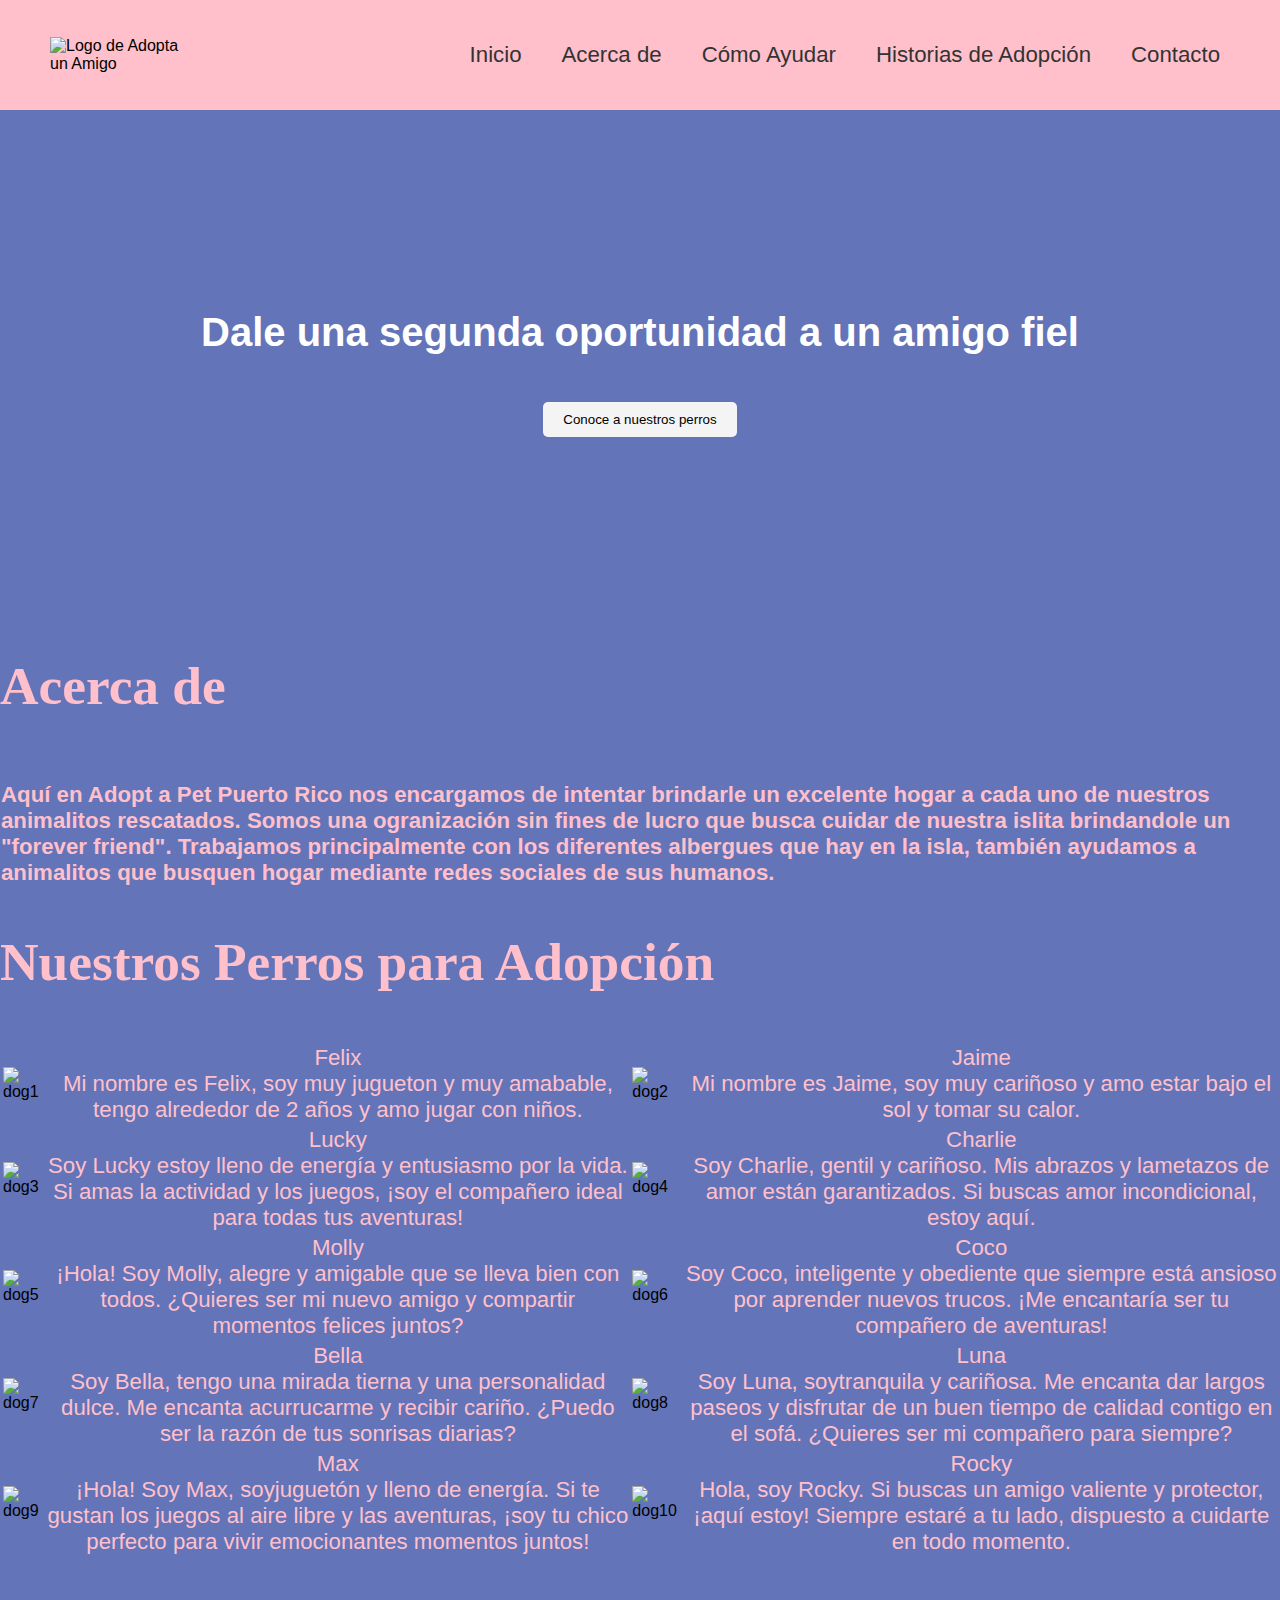
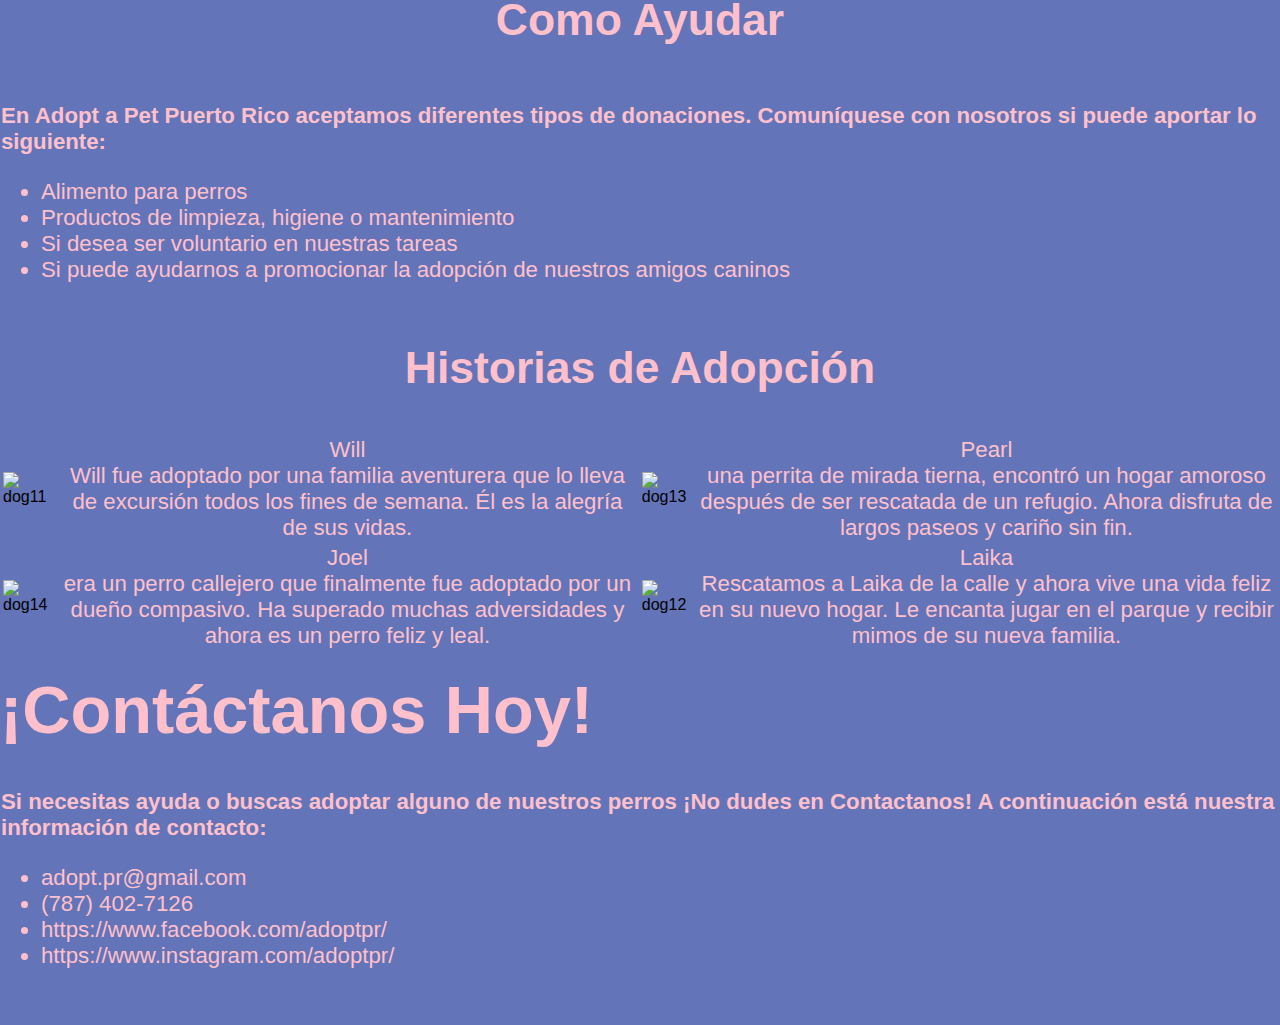
==== index.html @ 5469a0c8 "Add files via upload" ====
<!DOCTYPE html>
<html lang="en">
  <head>
    <meta charset="UTF-8" >
    <meta name="viewport" content="width=device-width, initial-scale=1.0" >
    <link rel="stylesheet" href="styles.css" >
    <title>Adopta un Amigo</title>
  </head>
  <body class="BB">
    <header>
      <img src="images/image0.jpeg" alt="Logo de Adopta un Amigo" id="logo" >
      <nav>
        <ul>
            <li><a href="#inicio">Inicio</a></li>
            <li><a href="#acerca">Acerca de</a></li>
            <li><a href="#ayudar">Cómo Ayudar</a></li>
            <li><a href="#historias">Historias de Adopción</a></li>
            <li><a href="#contacto">Contacto</a></li>
        </ul>
      </nav>
    </header>

    <section id="banner">
      <h1>Dale una segunda oportunidad a un amigo fiel</h1>
      <button id="conoceBtn">Conoce a nuestros perros</button>
    </section>

    <section id="acerca">
      <h2 class="titleB">Acerca de</h2>
      <table class="tablecenter">
        <tr>
            <th></th>
        </tr>
        <tr>
            <td><br><b class="bcontact">Aquí en Adopt a Pet Puerto Rico nos encargamos de intentar
            brindarle un excelente hogar a cada uno de nuestros animalitos rescatados.
            Somos una ogranización sin fines de lucro que busca cuidar de nuestra islita
            brindandole un "forever friend". Trabajamos principalmente con los
            diferentes albergues que hay en la isla, también ayudamos a animalitos
            que busquen hogar mediante redes sociales de sus humanos.</b></td>
        </tr>

    </table>
    </section>

    <section id="perros">
      <h2 class="titleB">Nuestros Perros para Adopción</h2>
      <table>
        <tr>
          <th></th>
          <th></th>
          <th></th>
          <th></th>
        </tr>
        <tr>
          <td><img src="https://www.thesprucepets.com/thmb/subs0Sx9MB6uZZfjuprgN-26DZM=/750x0/filters:no_upscale():max_bytes(150000):strip_icc():format(webp)/fluffiest-dogs-ever-4589343-hero-939e88f02bae4cfdb557bb7c15ee5384.jpg" alt="dog1" width="350"></td>
          <td class="bcontact">Felix
          <br>Mi nombre es Felix, soy muy jugueton y muy amabable,
          tengo alrededor de 2 años y amo jugar con niños.
        </td>
        <td>
          <img src="https://media.npr.org/assets/img/2022/11/23/russian-toy-2-002--059b8a825dac13f92234d65777e6b29b0914e92f-s900-c85.webp" alt="dog2" width="350">
        </td>
        <td class="bcontact">Jaime
            <br>Mi nombre es Jaime, soy muy cariñoso y amo estar bajo el sol y tomar su calor.
        </td>
        </tr>
        <tr>
          <td>
            <img src="https://www.humanesociety.org/sites/default/files/styles/768x365/public/2019/02/dog-451643.jpg?h=bf654dbc&itok=h8MJzLMO" alt="dog3" width="350">
          </td>
          <td class="bcontact">Lucky
              <br> Soy Lucky estoy lleno de energía y entusiasmo por la vida. Si amas la actividad y los juegos, ¡soy el compañero ideal para todas tus aventuras!
          </td>
          <td>
            <img src="https://www.princeton.edu/sites/default/files/styles/1x_full_2x_half_crop/public/images/2022/02/KOA_Nassau_2697x1517.jpg?itok=Bg2K7j7J" alt="dog4" width="350">
          </td>
          <td class="bcontact">Charlie
            <br>Soy Charlie, gentil y cariñoso. Mis abrazos y lametazos de amor están garantizados.
             Si buscas amor incondicional, estoy aquí.
          </td>
        </tr>
        <tr>
          <td>
            <img src="https://thumbor.forbes.com/thumbor/fit-in/960x/https://www.forbes.com/advisor/wp-content/uploads/2023/05/getty_creative.jpeg-1.jpg" alt="dog5" width="350">
          </td>
          <td class="bcontact">Molly
              <br>¡Hola! Soy Molly, alegre y amigable que se lleva bien con todos. ¿Quieres ser mi nuevo
               amigo y compartir momentos felices juntos?
          </td>
          <td>
            <img src="https://www.purina.co.nz/sites/default/files/2020-12/Dog_1098119012_Hero.jpg" alt="dog6" width="350">
          </td>
          <td class="bcontact">Coco
              <br>Soy Coco, inteligente y obediente que siempre está ansioso por aprender nuevos trucos. 
              ¡Me encantaría ser tu compañero de aventuras!
          </td>
        </tr>
        <tr>
          <td>
            <img src="https://www.humanesociety.org/sites/default/files/styles/768x326/public/2022-10/dog-583007.jpg?h=c6dbd090&itok=1KrPn9Xm" alt="dog7" width="350">
          </td>
          <td class="bcontact">Bella
              <br> Soy Bella, tengo una mirada tierna y una personalidad dulce. Me encanta acurrucarme y recibir cariño. 
              ¿Puedo ser la razón de tus sonrisas diarias?
          </td>
          <td>
            <img src="https://static01.nyt.com/images/2023/05/10/multimedia/10MOST-STYLISH-WESTMINSTER-02-wqcj/10MOST-STYLISH-WESTMINSTER-02-wqcj-superJumbo.jpg?quality=75&auto=webp" alt="dog8" width="350" height="300">
          </td>
          <td class="bcontact">Luna
            <br>Soy Luna, soytranquila y cariñosa. Me encanta dar largos paseos y disfrutar de un buen tiempo de calidad contigo en el sofá. 
            ¿Quieres ser mi compañero para siempre?
          </td>
        </tr>
        <tr>
          <td>
            <img src="https://images.ctfassets.net/sfnkq8lmu5d7/6viMGz4CLOqKRXSTs9mxBG/962dcdb42bc2f75619f4e510274fb72c/2022-05-06_10_Easy_Pieces_to_Liven_Up_Your_Dog-s_Dinner_AdobeStock_328836752.jpg?w=1000&h=750&q=70&fm=webp" alt="dog9" width="300">
          </td>
          <td class="bcontact">Max
            <br>
            ¡Hola! Soy Max, soyjuguetón y lleno de energía. Si te gustan los juegos al aire libre y las aventuras, ¡soy tu chico perfecto para vivir 
            emocionantes momentos juntos!
          </td>
          <td>
            <img src="https://media.cnn.com/api/v1/images/stellar/prod/220818142713-dogs-tears-emotions-wellness-stock.jpg?c=16x9&q=h_720,w_1280,c_fill" alt="dog10" width="300">
          </td>
          <td class="bcontact">Rocky
              <br>Hola, soy Rocky. Si buscas un amigo valiente y protector, ¡aquí estoy! Siempre estaré a tu lado, dispuesto
               a cuidarte en todo momento.
          </td>
        </tr>
      </table>
    </section>

    <section id="ayudar">
      <h2 class="titleb">Como Ayudar</h2>
      <table class="tablecenter">
        <tr>
            <th></th>
        </tr>
        <tr>
            <td><br><b class="bcontact">
                En Adopt a Pet Puerto Rico aceptamos diferentes tipos de donaciones. Comuníquese con nosotros si puede
                aportar lo siguiente:
            </b></td>
        </tr>
        <tr>
            <td>
            <ul>
                <li>Alimento para perros</li>
                <li>Productos de limpieza, higiene o mantenimiento</li>
                <li>Si desea ser voluntario en nuestras tareas</li>
                <li>Si puede ayudarnos a promocionar la adopción de nuestros amigos caninos</li>
            </ul>
            </td>
        </tr>

    </table>
    </section>

    <section id="historias">
      <h2 class="titleb">Historias de Adopción</h2>
      <table>
        <tr>
        <th></th>
        <th></th>
        <th></th>
        <th></th>
        </tr>
        <tr>
          <td>
            <img src="https://www.sixmoondesigns.com/cdn/shop/articles/IMG_1254.jpg?v=1632403186&width=1200" alt="dog11" width="300">
          </td>
          <td class="bcontact">Will
            <br>
            Will fue adoptado por una familia aventurera que lo lleva de excursión todos los fines de semana.
             Él es la alegría de sus vidas.
            </td>
            <td>
              <img src="https://ml.globenewswire.com/Resource/Download/8d74c23b-b89f-4048-a42a-6d8513cab1d2?size=3" alt="dog13" width="300">
            </td>
            <td class="bcontact">Pearl
              <br>
              una perrita de mirada tierna, encontró un hogar amoroso después de ser rescatada de un refugio. Ahora disfruta
               de largos paseos y cariño sin fin.
            </td>
        </tr>
        <tr>
          <td>
            <img src="https://www.akc.org/wp-content/uploads/2018/06/beagle-with-father-and-child-on-bed-family-scene.jpg" alt="dog14" width="300">
          </td>
          <td class="bcontact">Joel
            <br>era un perro callejero que finalmente fue adoptado por un dueño compasivo. Ha superado muchas adversidades
             y ahora es un perro feliz y leal.
          </td>
          <td>
            <img src="https://publish.purewow.net/wp-content/uploads/sites/2/2022/04/dog-park-etiquette-do-bring-a-leash.jpg?fit=680%2C489" alt="dog12" width="300">
          </td>
          <td class="bcontact">Laika
            <br>
            Rescatamos a Laika de la calle y ahora vive una vida feliz en su nuevo hogar. Le encanta jugar en el
             parque y recibir mimos de su nueva familia.
          </td>
        </tr>
        
      </table>
    </section>

    <section id="contacto">
      <h2><b class="titleb">¡Contáctanos Hoy!</b></h2>
    <footer>
        <table class="tablecenter">
            <tr>
                <th></th>
            </tr>
            <tr>
                <td>
                    <br>
                    <b class="bcontact">Si necesitas ayuda o buscas adoptar alguno de nuestros perros ¡No dudes en 
                    Contactanos! A continuación está nuestra información de contacto:
                    </b>
                </td>
            </tr>
            <tr>
                <td>
                    <ul>
                        <li>adopt.pr@gmail.com</li>
                        <li>(787) 402-7126</li>
                        <li>https://www.facebook.com/adoptpr/</li>
                        <li>https://www.instagram.com/adoptpr/</li>
                    </ul>
                </td>
            </tr>
            <tr>
                <td class="tdtext">
                    <img src="/images/image0.jpeg" width="400" alt="">
                </td>
            </tr>
            
        </table>
    </footer>
    </section>
  </body>
</html>
---- styles.css ----
body {
    font-family: Arial, sans-serif;
    margin: 0;
    padding: 0;
  }
  
  header {
    display: flex;
    justify-content: space-between;
    align-items: center;
    padding: 20px 50px;
    background-color: pink;
  }
  
  header img {
    width: 150px;
  }
  
  nav ul {
    list-style: none;
    padding: 0;
    display: flex;
    gap: 20px;
  }
  
  nav ul li a {
    text-decoration: none;
    color: #333;
    padding: 5px 10px;
    border-radius: 5px;
    transition: background-color 0.3s;
  }
  
  nav ul li a:hover {
    background-color: #ddd;
  }
  
  #banner {
    background-image: url("https://www.silive.com/resizer/WiQsoQ2qgYtQ6rjZMbgy_YQqcx8=/800x0/smart/arc-anglerfish-arc2-prod-advancelocal.s3.amazonaws.com/public/HXYXNKE3ZJGLXD67AIA4RSVPP4.png"); 
    background-size: cover;
    background-position: center;
    height: 500px;
    display: flex;
    justify-content: center;
    align-items: center;
    color: white;
    flex-direction: column;
    gap: 20px;
  }
  
  #banner h1 {
    font-size: 2.5em;
  }
  
  #banner button {
    padding: 10px 20px;
    border: none;
    border-radius: 5px;
    background-color: #f4f4f4;
    cursor: pointer;
    transition: background-color 0.3s;
  }
  
  #banner button:hover {
    background-color: #ddd;
  }
.listcenter{
    text-align: center;
}
.tablecenter{
  margin: 0 auto;
  border-collapse: collapse;
}
.titleB{
  font-family: 'Times New Roman';
  font-size: 6ch;
  color: pink;
}
.tdtext{
  font-family: 'Times New Roman';
  font-weight: bolder;
  text-align: center;
  font-size: 3ch;
}
.BB{
  background-color: rgb(99, 116, 184);
}
.titleb{
  font-size: 5ch;
  color: pink;
  text-align: center;
}
.bcontact{
  font-size: 2.5ch;
  text-align: center;
  color: pink;
}
ul {
  font-size: 2.5ch;
  color:pink;
}
.tdtext{
  font-family: 'Times New Roman';
  font-weight: bolder;
  text-align: center;
  font-size: 3ch;
}
.backC{
background-color: aqua;
}
.boldcenter{

}
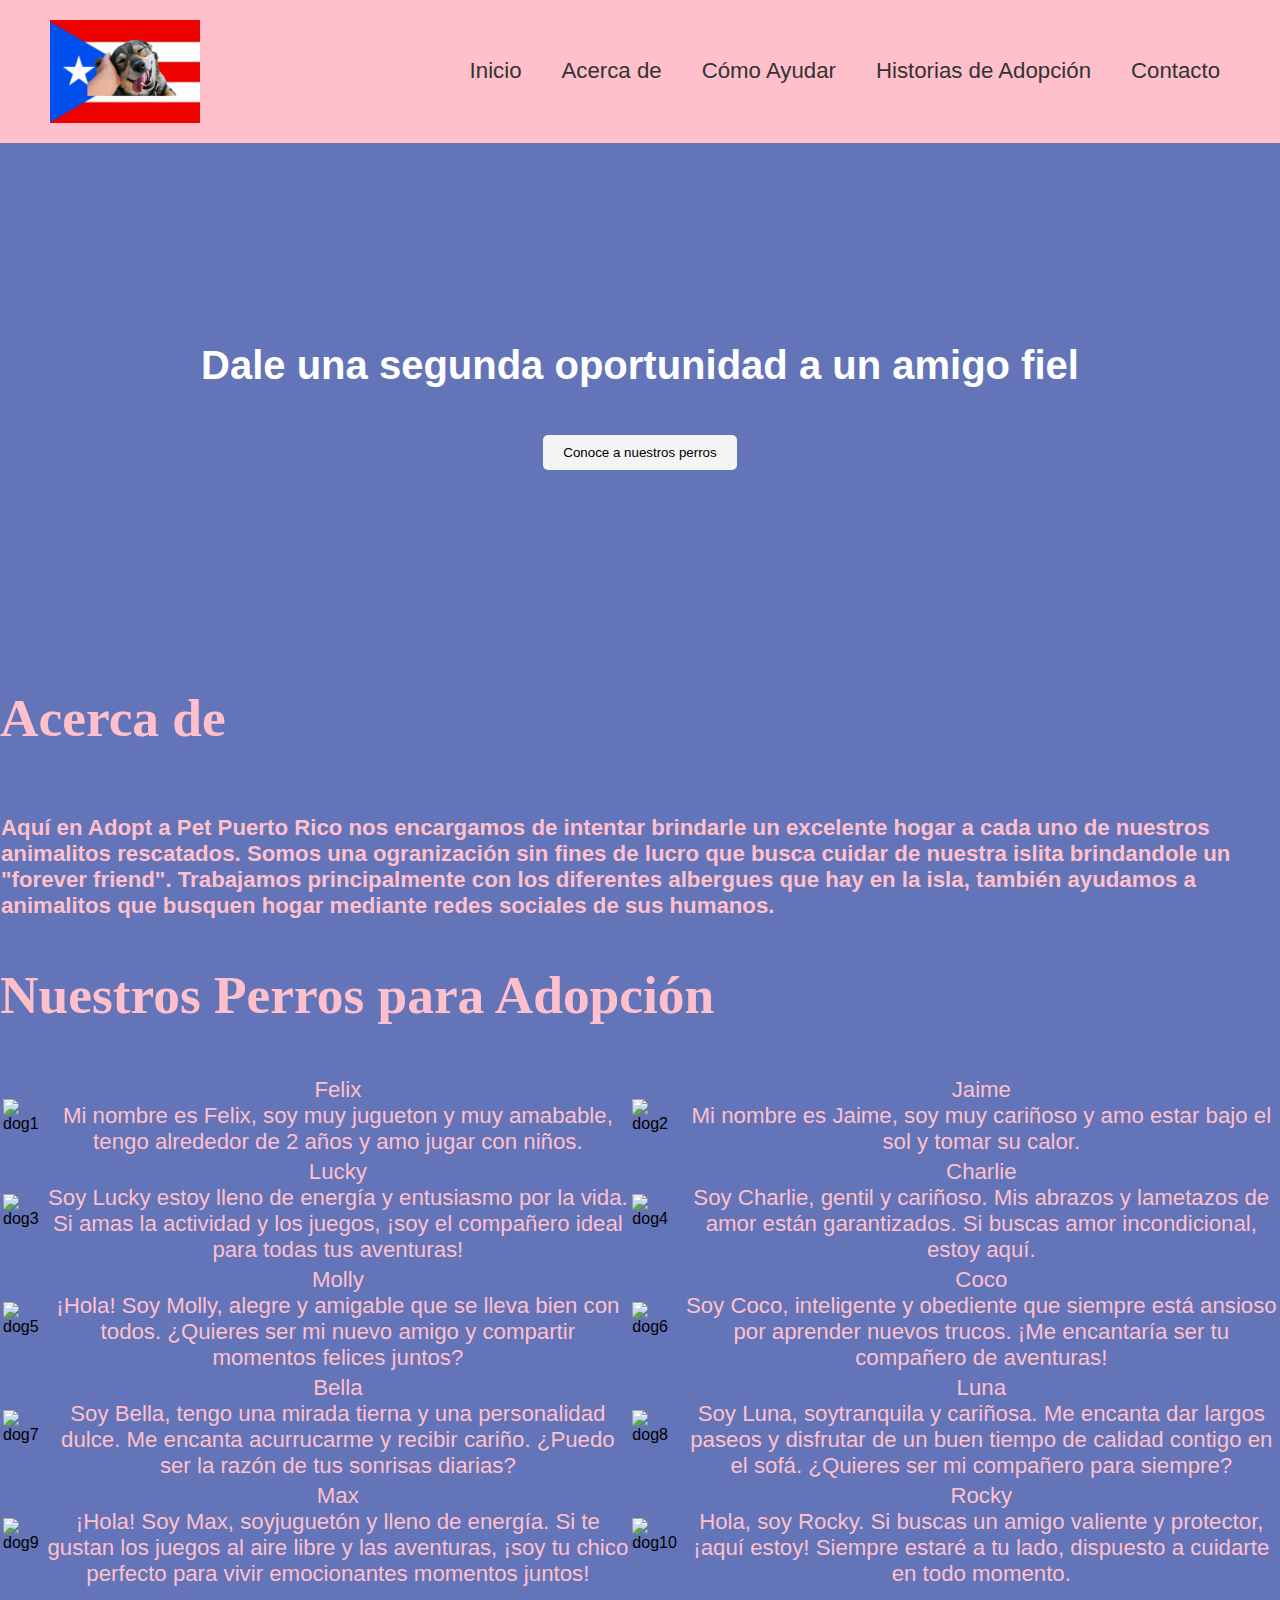
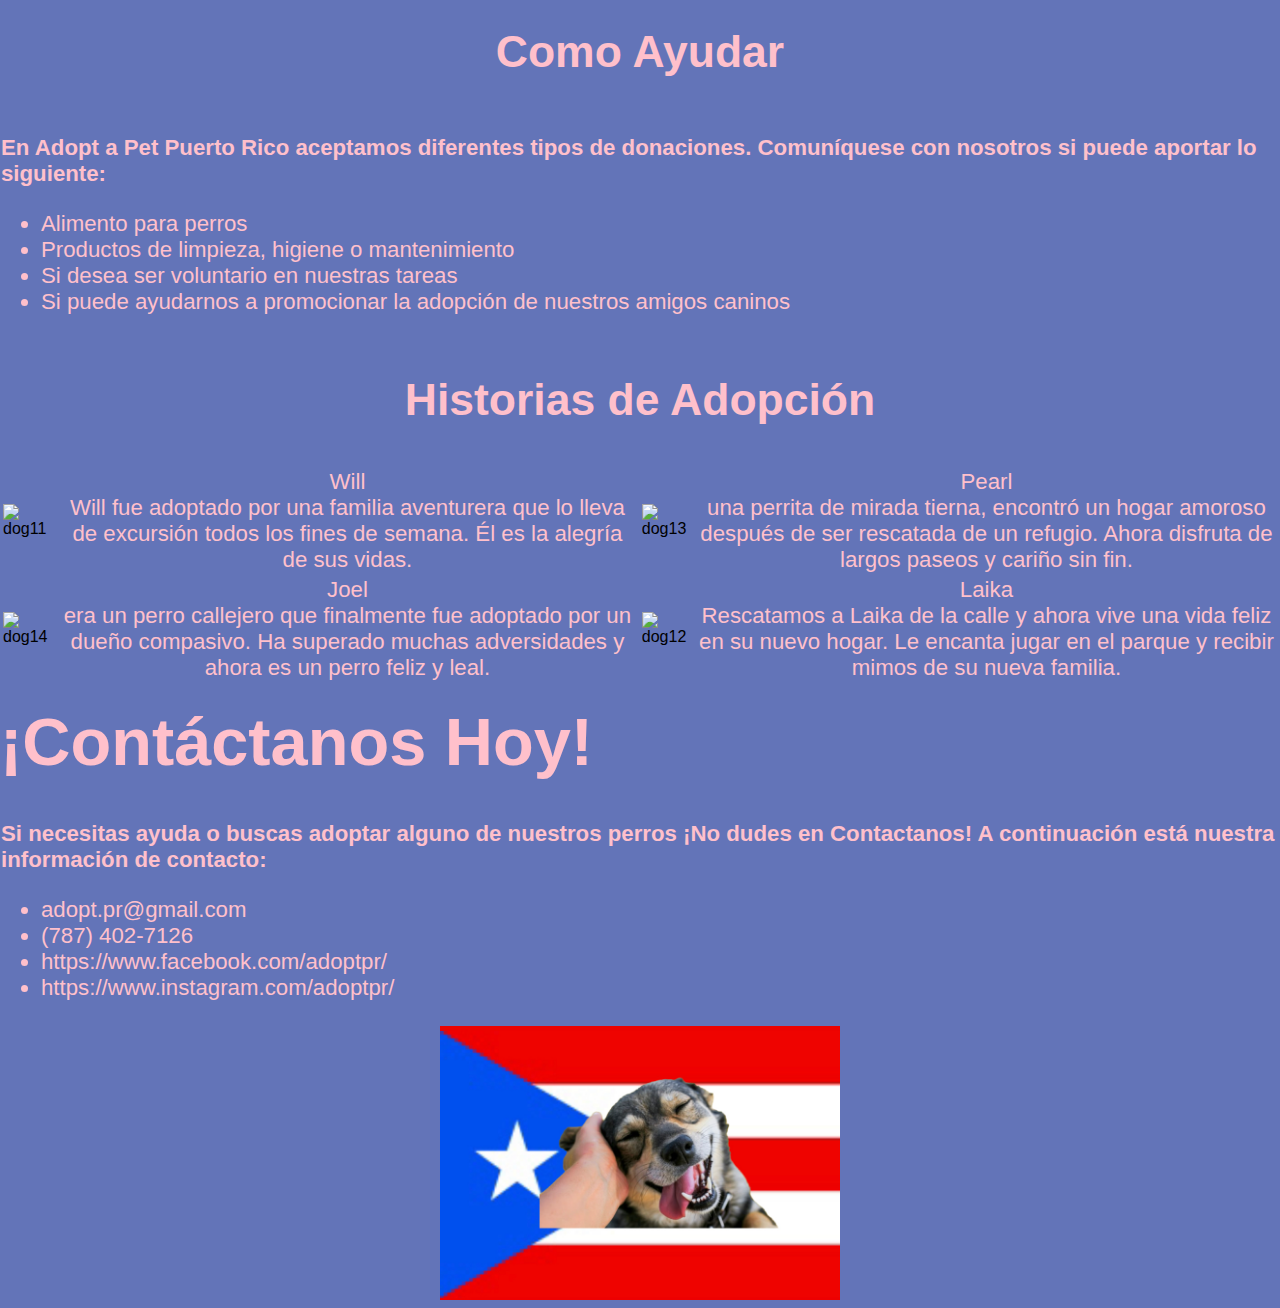
==== commit 36c71541: "Update index.html" ====
--- a/index.html
+++ b/index.html
@@ -8,7 +8,7 @@
   </head>
   <body class="BB">
     <header>
-      <img src="images/image0.jpeg" alt="Logo de Adopta un Amigo" id="logo" >
+      <img src="image0.jpeg" alt="Logo de Adopta un Amigo" id="logo" >
       <nav>
         <ul>
             <li><a href="#inicio">Inicio</a></li>
@@ -233,7 +233,7 @@
             </tr>
             <tr>
                 <td class="tdtext">
-                    <img src="/images/image0.jpeg" width="400" alt="">
+                    <img src="image0.jpeg" width="400" alt="">
                 </td>
             </tr>
             
@@ -241,4 +241,4 @@
     </footer>
     </section>
   </body>
-</html>+</html>
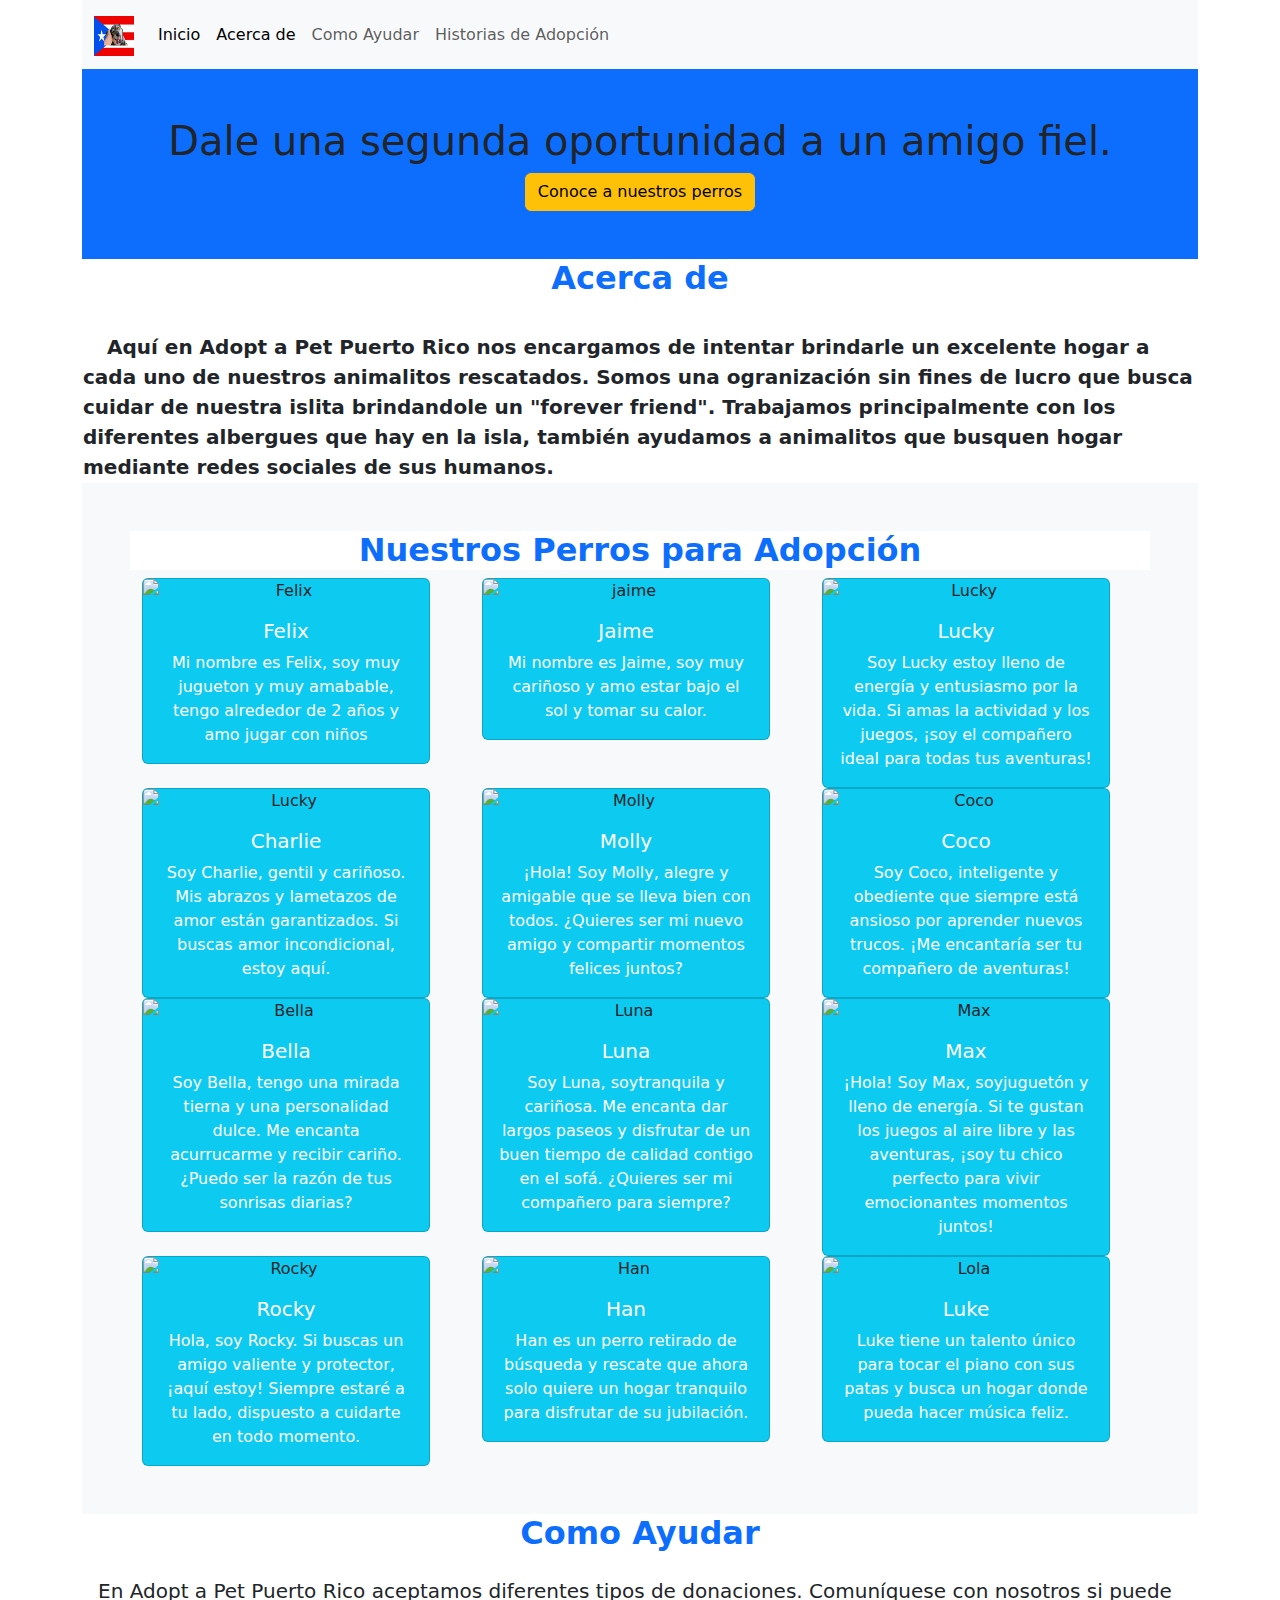
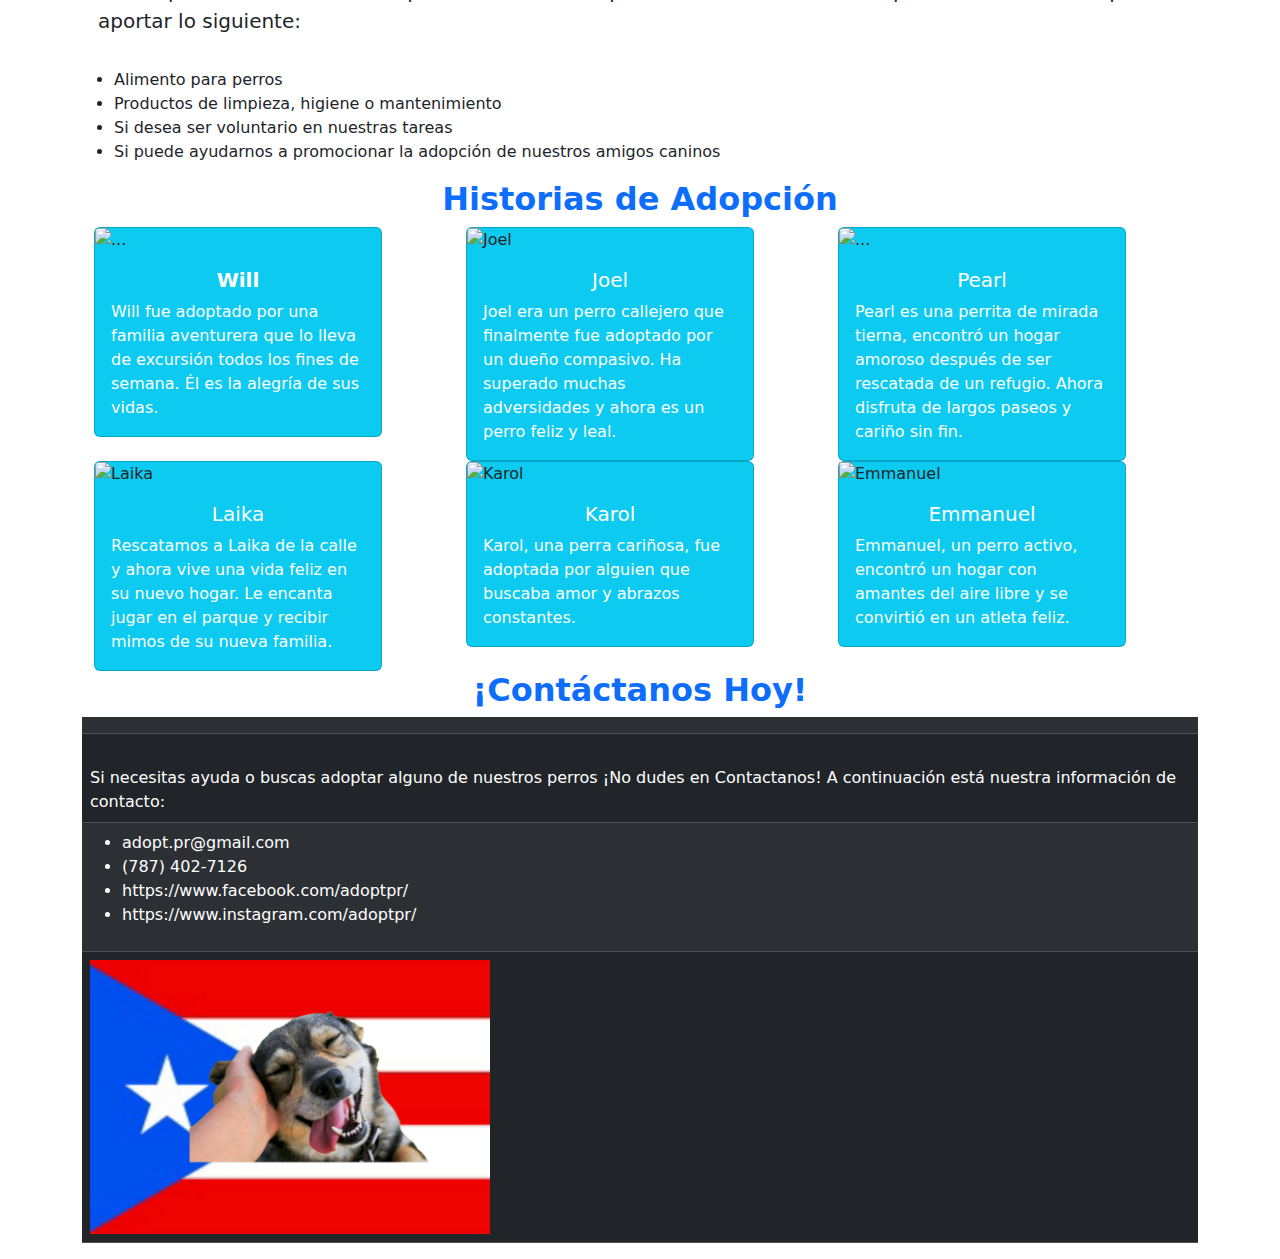
==== commit 04efd842: "proyecto 2" ====
--- a/index.html
+++ b/index.html
@@ -1,244 +1,312 @@
-<!DOCTYPE html>
-<html lang="en">
-  <head>
-    <meta charset="UTF-8" >
-    <meta name="viewport" content="width=device-width, initial-scale=1.0" >
-    <link rel="stylesheet" href="styles.css" >
-    <title>Adopta un Amigo</title>
-  </head>
-  <body class="BB">
-    <header>
-      <img src="image0.jpeg" alt="Logo de Adopta un Amigo" id="logo" >
-      <nav>
-        <ul>
-            <li><a href="#inicio">Inicio</a></li>
-            <li><a href="#acerca">Acerca de</a></li>
-            <li><a href="#ayudar">Cómo Ayudar</a></li>
-            <li><a href="#historias">Historias de Adopción</a></li>
-            <li><a href="#contacto">Contacto</a></li>
-        </ul>
-      </nav>
-    </header>
-
-    <section id="banner">
-      <h1>Dale una segunda oportunidad a un amigo fiel</h1>
-      <button id="conoceBtn">Conoce a nuestros perros</button>
-    </section>
-
-    <section id="acerca">
-      <h2 class="titleB">Acerca de</h2>
-      <table class="tablecenter">
-        <tr>
-            <th></th>
-        </tr>
-        <tr>
-            <td><br><b class="bcontact">Aquí en Adopt a Pet Puerto Rico nos encargamos de intentar
-            brindarle un excelente hogar a cada uno de nuestros animalitos rescatados.
-            Somos una ogranización sin fines de lucro que busca cuidar de nuestra islita
-            brindandole un "forever friend". Trabajamos principalmente con los
-            diferentes albergues que hay en la isla, también ayudamos a animalitos
-            que busquen hogar mediante redes sociales de sus humanos.</b></td>
-        </tr>
-
-    </table>
-    </section>
-
-    <section id="perros">
-      <h2 class="titleB">Nuestros Perros para Adopción</h2>
-      <table>
-        <tr>
-          <th></th>
-          <th></th>
-          <th></th>
-          <th></th>
-        </tr>
-        <tr>
-          <td><img src="https://www.thesprucepets.com/thmb/subs0Sx9MB6uZZfjuprgN-26DZM=/750x0/filters:no_upscale():max_bytes(150000):strip_icc():format(webp)/fluffiest-dogs-ever-4589343-hero-939e88f02bae4cfdb557bb7c15ee5384.jpg" alt="dog1" width="350"></td>
-          <td class="bcontact">Felix
-          <br>Mi nombre es Felix, soy muy jugueton y muy amabable,
-          tengo alrededor de 2 años y amo jugar con niños.
-        </td>
-        <td>
-          <img src="https://media.npr.org/assets/img/2022/11/23/russian-toy-2-002--059b8a825dac13f92234d65777e6b29b0914e92f-s900-c85.webp" alt="dog2" width="350">
-        </td>
-        <td class="bcontact">Jaime
-            <br>Mi nombre es Jaime, soy muy cariñoso y amo estar bajo el sol y tomar su calor.
-        </td>
-        </tr>
-        <tr>
-          <td>
-            <img src="https://www.humanesociety.org/sites/default/files/styles/768x365/public/2019/02/dog-451643.jpg?h=bf654dbc&itok=h8MJzLMO" alt="dog3" width="350">
-          </td>
-          <td class="bcontact">Lucky
-              <br> Soy Lucky estoy lleno de energía y entusiasmo por la vida. Si amas la actividad y los juegos, ¡soy el compañero ideal para todas tus aventuras!
-          </td>
-          <td>
-            <img src="https://www.princeton.edu/sites/default/files/styles/1x_full_2x_half_crop/public/images/2022/02/KOA_Nassau_2697x1517.jpg?itok=Bg2K7j7J" alt="dog4" width="350">
-          </td>
-          <td class="bcontact">Charlie
-            <br>Soy Charlie, gentil y cariñoso. Mis abrazos y lametazos de amor están garantizados.
-             Si buscas amor incondicional, estoy aquí.
-          </td>
-        </tr>
-        <tr>
-          <td>
-            <img src="https://thumbor.forbes.com/thumbor/fit-in/960x/https://www.forbes.com/advisor/wp-content/uploads/2023/05/getty_creative.jpeg-1.jpg" alt="dog5" width="350">
-          </td>
-          <td class="bcontact">Molly
-              <br>¡Hola! Soy Molly, alegre y amigable que se lleva bien con todos. ¿Quieres ser mi nuevo
-               amigo y compartir momentos felices juntos?
-          </td>
-          <td>
-            <img src="https://www.purina.co.nz/sites/default/files/2020-12/Dog_1098119012_Hero.jpg" alt="dog6" width="350">
-          </td>
-          <td class="bcontact">Coco
-              <br>Soy Coco, inteligente y obediente que siempre está ansioso por aprender nuevos trucos. 
-              ¡Me encantaría ser tu compañero de aventuras!
-          </td>
-        </tr>
-        <tr>
-          <td>
-            <img src="https://www.humanesociety.org/sites/default/files/styles/768x326/public/2022-10/dog-583007.jpg?h=c6dbd090&itok=1KrPn9Xm" alt="dog7" width="350">
-          </td>
-          <td class="bcontact">Bella
-              <br> Soy Bella, tengo una mirada tierna y una personalidad dulce. Me encanta acurrucarme y recibir cariño. 
-              ¿Puedo ser la razón de tus sonrisas diarias?
-          </td>
-          <td>
-            <img src="https://static01.nyt.com/images/2023/05/10/multimedia/10MOST-STYLISH-WESTMINSTER-02-wqcj/10MOST-STYLISH-WESTMINSTER-02-wqcj-superJumbo.jpg?quality=75&auto=webp" alt="dog8" width="350" height="300">
-          </td>
-          <td class="bcontact">Luna
-            <br>Soy Luna, soytranquila y cariñosa. Me encanta dar largos paseos y disfrutar de un buen tiempo de calidad contigo en el sofá. 
-            ¿Quieres ser mi compañero para siempre?
-          </td>
-        </tr>
-        <tr>
-          <td>
-            <img src="https://images.ctfassets.net/sfnkq8lmu5d7/6viMGz4CLOqKRXSTs9mxBG/962dcdb42bc2f75619f4e510274fb72c/2022-05-06_10_Easy_Pieces_to_Liven_Up_Your_Dog-s_Dinner_AdobeStock_328836752.jpg?w=1000&h=750&q=70&fm=webp" alt="dog9" width="300">
-          </td>
-          <td class="bcontact">Max
-            <br>
-            ¡Hola! Soy Max, soyjuguetón y lleno de energía. Si te gustan los juegos al aire libre y las aventuras, ¡soy tu chico perfecto para vivir 
-            emocionantes momentos juntos!
-          </td>
-          <td>
-            <img src="https://media.cnn.com/api/v1/images/stellar/prod/220818142713-dogs-tears-emotions-wellness-stock.jpg?c=16x9&q=h_720,w_1280,c_fill" alt="dog10" width="300">
-          </td>
-          <td class="bcontact">Rocky
-              <br>Hola, soy Rocky. Si buscas un amigo valiente y protector, ¡aquí estoy! Siempre estaré a tu lado, dispuesto
-               a cuidarte en todo momento.
-          </td>
-        </tr>
-      </table>
-    </section>
-
-    <section id="ayudar">
-      <h2 class="titleb">Como Ayudar</h2>
-      <table class="tablecenter">
-        <tr>
-            <th></th>
-        </tr>
-        <tr>
-            <td><br><b class="bcontact">
-                En Adopt a Pet Puerto Rico aceptamos diferentes tipos de donaciones. Comuníquese con nosotros si puede
-                aportar lo siguiente:
-            </b></td>
-        </tr>
-        <tr>
-            <td>
-            <ul>
-                <li>Alimento para perros</li>
-                <li>Productos de limpieza, higiene o mantenimiento</li>
-                <li>Si desea ser voluntario en nuestras tareas</li>
-                <li>Si puede ayudarnos a promocionar la adopción de nuestros amigos caninos</li>
-            </ul>
-            </td>
-        </tr>
-
-    </table>
-    </section>
-
-    <section id="historias">
-      <h2 class="titleb">Historias de Adopción</h2>
-      <table>
-        <tr>
-        <th></th>
-        <th></th>
-        <th></th>
-        <th></th>
-        </tr>
-        <tr>
-          <td>
-            <img src="https://www.sixmoondesigns.com/cdn/shop/articles/IMG_1254.jpg?v=1632403186&width=1200" alt="dog11" width="300">
-          </td>
-          <td class="bcontact">Will
-            <br>
-            Will fue adoptado por una familia aventurera que lo lleva de excursión todos los fines de semana.
-             Él es la alegría de sus vidas.
-            </td>
-            <td>
-              <img src="https://ml.globenewswire.com/Resource/Download/8d74c23b-b89f-4048-a42a-6d8513cab1d2?size=3" alt="dog13" width="300">
-            </td>
-            <td class="bcontact">Pearl
-              <br>
-              una perrita de mirada tierna, encontró un hogar amoroso después de ser rescatada de un refugio. Ahora disfruta
-               de largos paseos y cariño sin fin.
-            </td>
-        </tr>
-        <tr>
-          <td>
-            <img src="https://www.akc.org/wp-content/uploads/2018/06/beagle-with-father-and-child-on-bed-family-scene.jpg" alt="dog14" width="300">
-          </td>
-          <td class="bcontact">Joel
-            <br>era un perro callejero que finalmente fue adoptado por un dueño compasivo. Ha superado muchas adversidades
-             y ahora es un perro feliz y leal.
-          </td>
-          <td>
-            <img src="https://publish.purewow.net/wp-content/uploads/sites/2/2022/04/dog-park-etiquette-do-bring-a-leash.jpg?fit=680%2C489" alt="dog12" width="300">
-          </td>
-          <td class="bcontact">Laika
-            <br>
-            Rescatamos a Laika de la calle y ahora vive una vida feliz en su nuevo hogar. Le encanta jugar en el
-             parque y recibir mimos de su nueva familia.
-          </td>
-        </tr>
-        
-      </table>
-    </section>
-
-    <section id="contacto">
-      <h2><b class="titleb">¡Contáctanos Hoy!</b></h2>
-    <footer>
-        <table class="tablecenter">
-            <tr>
-                <th></th>
-            </tr>
-            <tr>
-                <td>
-                    <br>
-                    <b class="bcontact">Si necesitas ayuda o buscas adoptar alguno de nuestros perros ¡No dudes en 
-                    Contactanos! A continuación está nuestra información de contacto:
-                    </b>
-                </td>
-            </tr>
-            <tr>
-                <td>
-                    <ul>
-                        <li>adopt.pr@gmail.com</li>
-                        <li>(787) 402-7126</li>
-                        <li>https://www.facebook.com/adoptpr/</li>
-                        <li>https://www.instagram.com/adoptpr/</li>
-                    </ul>
-                </td>
-            </tr>
-            <tr>
-                <td class="tdtext">
-                    <img src="image0.jpeg" width="400" alt="">
-                </td>
-            </tr>
-            
-        </table>
-    </footer>
-    </section>
-  </body>
-</html>
+<!DOCTYPE html>
+<html lang="en">
+<head>
+  <meta charset="UTF-8">
+  <meta name="viewport" content="width=device-width, initial-scale=1.0">
+  <title>adopta un amigo</title>
+
+<link rel="stylesheet" href="https://cdn.jsdelivr.net/npm/bootstrap@5.3.1/dist/css/bootstrap.min.css">
+<script src="	https://cdn.jsdelivr.net/npm/bootstrap@5.3.1/dist/js/bootstrap.bundle.min.js"></script>
+<link rel="stylesheet" href="https://cdn.jsdelivr.net/npm/bootswatch@4.5.2/dist/yeti/bootstrap.min.css">
+</head>
+<body class="flatly">
+  <div class="container-lg">
+  
+  <nav class="navbar navbar-expand-lg bg-body-tertiary bg-info">
+    <div class="container-fluid">
+      <a class="navbar-brand" href="#">
+        <img src="./images/image0.jpeg" alt="Logo" width="40" height="40" class="d-inline-block align-text-top">              </a>
+      <button class="navbar-toggler" type="button" data-bs-toggle="collapse" data-bs-target="#navbarNav" aria-controls="navbarNav" aria-expanded="false" aria-label="Toggle navigation">
+        <span class="navbar-toggler-icon"></span>
+      </button>
+      <div class="collapse navbar-collapse" id="navbarNav">
+        <ul class="navbar-nav">
+        <ul class="navbar-nav">
+          <li class="nav-item">
+            <a class="nav-link active" aria-current="page" href="#">Inicio</a>
+          </li>
+          <li class="nav-item">
+            <a class="nav-link active" aria-current="page" href="#">Acerca de</a>
+          </li>
+          <li class="nav-item">
+            <a class="nav-link" href="#ayudar">Como Ayudar</a>
+          </li>
+          <li class="nav-item">
+            <a class="nav-link" href="#historias">Historias de Adopción</a>
+          </li>
+        </ul>
+      </div>
+    </div>
+  </nav>
+
+  <section id="banner" class="p-5 bg-primary text-while text-center">
+    <h1>Dale una segunda oportunidad a un amigo fiel.</h1>
+    <button id="conoceBtn" class="btn btn-warning ">Conoce a nuestros perros</button>
+  </section>
+  <section id="acerca">
+    <h2 class="text-primary bg-white text-center fw-bolder">Acerca de</h2>
+    <div class="table-responsive">
+    <table>
+      <tr>
+          <th></th>
+      </tr>
+      <tr>
+          <td><br><b class="text-dark fs-5 p-4">Aquí en Adopt a Pet Puerto Rico nos encargamos de intentar
+          brindarle un excelente hogar a cada uno de nuestros animalitos rescatados.
+          Somos una ogranización sin fines de lucro que busca cuidar de nuestra islita
+          brindandole un "forever friend". Trabajamos principalmente con los
+          diferentes albergues que hay en la isla, también ayudamos a animalitos
+          que busquen hogar mediante redes sociales de sus humanos.</b></td>
+          
+      </tr>
+
+  </table>
+    </div>
+  </section>
+
+    <section id="perros" class="p-5 bg-body-tertiary text-primary text-center">
+      <h2 class="text-primary bg-white text-center fw-bolder">Nuestros Perros para Adopción</h2>
+      <div class="container-fluid">
+        <div class="row">
+          <div class="col-lg col-sm-12 ">
+            <div class="card bg-info" style="width: 18rem;">
+              <img src="https://www.thesprucepets.com/thmb/subs0Sx9MB6uZZfjuprgN-26DZM=/750x0/filters:no_upscale():max_bytes(150000):strip_icc():format(webp)/fluffiest-dogs-ever-4589343-hero-939e88f02bae4cfdb557bb7c15ee5384.jpg?w=400&h=300&c=crop" class="card-img-top" alt="Felix">
+              <div class="card-body">
+                <h5 class="card-title text-center text-white">Felix</h5>
+                <p class="card-text text-white">Mi nombre es Felix, soy muy jugueton y muy amabable,
+                  tengo alrededor de 2 años y amo jugar con niños</p>
+              </div>
+              </div>
+          </div>
+          <div class="col">
+            <div class="card bg-info" style="width: 18rem;">
+            <img src="https://media.npr.org/assets/img/2022/11/23/russian-toy-2-002--059b8a825dac13f92234d65777e6b29b0914e92f-s900-c85.webp?w=400&h=300&c=crop" class="card-img-top" alt="jaime">
+              <div class="card-body">
+                <h5 class="card-title text-center text-white">Jaime</h5>
+                <p class="card-text text-white">Mi nombre es Jaime, soy muy cariñoso y amo estar bajo el sol y tomar su calor.</p>
+              </div>
+            </div>
+          </div>              
+          <div class="col">
+            <div class="card bg-info" style="width: 18rem;">
+              <img src="https://www.humanesociety.org/sites/default/files/styles/768x365/public/2019/02/dog-451643.jpg?h=bf654dbc&itok=h8MJzLMO" class="card-img-top" alt="Lucky">
+              <div class="card-body">
+                <h5 class="card-title text-center text-white">Lucky</h5>
+                <p class="card-text text-white">Soy Lucky estoy lleno de energía y entusiasmo por la vida. Si amas la actividad y los juegos, ¡soy el compañero ideal para todas tus aventuras!</p>
+              </div>
+            </div>
+          </div>              
+          <div class="col ">
+            <div class="card bg-info" style="width: 18rem;">
+              <img src="https://www.princeton.edu/sites/default/files/styles/1x_full_2x_half_crop/public/images/2022/02/KOA_Nassau_2697x1517.jpg?itok=Bg2K7j7J" class="card-img-top" alt="Lucky">
+              <div class="card-body">
+                <h5 class="card-title text-center text-white">Charlie</h5>
+                <p class="card-text text-white">Soy Charlie, gentil y cariñoso. Mis abrazos y lametazos de amor están garantizados.
+                  Si buscas amor incondicional, estoy aquí.</p>
+              </div>
+            </div>
+          </div>  
+          <div class="col">
+            <div class="card bg-info" style="width: 18rem;">
+              <img src="https://thumbor.forbes.com/thumbor/fit-in/960x/https://www.forbes.com/advisor/wp-content/uploads/2023/05/getty_creative.jpeg-1.jpg" class="card-img-top" alt="Molly">
+              <div class="card-body">
+                <h5 class="card-title text-center text-white">Molly</h5>
+                <p class="card-text text-white">¡Hola! Soy Molly, alegre y amigable que se lleva bien con todos. ¿Quieres ser mi nuevo
+                  amigo y compartir momentos felices juntos?</p>
+              </div>
+            </div>
+          </div>   
+          <div class="col">
+          <div class="card bg-info" style="width: 18rem;">
+            <img src="https://www.purina.co.nz/sites/default/files/2020-12/Dog_1098119012_Hero.jpg" class="card-img-top" alt="Coco">
+            <div class="card-body">
+              <h5 class="card-title text-center text-white">Coco</h5>
+              <p class="card-text text-white">Soy Coco, inteligente y obediente que siempre está ansioso por aprender nuevos trucos. 
+                ¡Me encantaría ser tu compañero de aventuras!</p>
+            </div>
+          </div>
+        </div> 
+        <div class="col">
+          <div class="card bg-info" style="width: 18rem;">
+            <img src="https://www.humanesociety.org/sites/default/files/styles/768x326/public/2022-10/dog-583007.jpg?h=c6dbd090&itok=1KrPn9Xm" class="card-img-top" alt="Bella">
+            <div class="card-body">
+              <h5 class="card-title text-center text-white">Bella</h5>
+              <p class="card-text text-white">Soy Bella, tengo una mirada tierna y una personalidad dulce. Me encanta acurrucarme y recibir cariño. 
+                ¿Puedo ser la razón de tus sonrisas diarias?</p>
+            </div>
+          </div>
+        </div> 
+        <div class="col">
+          <div class="card bg-info" style="width: 18rem;">
+            <img src="https://images.unsplash.com/photo-1611003228941-98852ba62227?ixlib=rb-4.0.3&ixid=M3wxMjA3fDB8MHxzZWFyY2h8Mnx8YmFieSUyMGRvZ3xlbnwwfHwwfHx8MA%3D%3D&auto=format&fit=crop&w=500&q=60" class="card-img-top" alt="Luna">
+            <div class="card-body">
+              <h5 class="card-title text-center text-white">Luna</h5>
+              <p class="card-text text-white">Soy Luna, soytranquila y cariñosa. Me encanta dar largos paseos y disfrutar de un buen tiempo de calidad contigo en el sofá. 
+                ¿Quieres ser mi compañero para siempre?</p>
+            </div>
+          </div>
+        </div> 
+        <div class="col">
+          <div class="card bg-info" style="width: 18rem;">
+            <img src="https://images.ctfassets.net/sfnkq8lmu5d7/6viMGz4CLOqKRXSTs9mxBG/962dcdb42bc2f75619f4e510274fb72c/2022-05-06_10_Easy_Pieces_to_Liven_Up_Your_Dog-s_Dinner_AdobeStock_328836752.jpg?w=1000&h=750&q=70&fm=webp" class="card-img-top" alt="Max">
+            <div class="card-body">
+              <h5 class="card-title text-center text-white">Max</h5>
+              <p class="card-text text-white">¡Hola! Soy Max, soyjuguetón y lleno de energía. Si te gustan los juegos al aire libre y las aventuras, ¡soy tu chico perfecto para vivir 
+                emocionantes momentos juntos!</p>
+            </div>
+          </div>
+        </div> 
+        <div class="col">
+          <div class="card bg-info" style="width: 18rem;">
+            <img src="https://media.cnn.com/api/v1/images/stellar/prod/220818142713-dogs-tears-emotions-wellness-stock.jpg?c=16x9&q=h_720,w_1280,c_fill" class="card-img-top" alt="Rocky">
+            <div class="card-body">
+              <h5 class="card-title text-center text-white">Rocky</h5>
+              <p class="card-text text-white">Hola, soy Rocky. Si buscas un amigo valiente y protector, ¡aquí estoy! Siempre estaré a tu lado, dispuesto
+                a cuidarte en todo momento.</p>
+            </div>
+          </div>
+        </div> 
+        <div class="col ">
+          <div class="card bg-info" style="width: 18rem;">
+            <img src="https://images.unsplash.com/photo-1652336189109-484d63ff4efb?ixlib=rb-4.0.3&ixid=M3wxMjA3fDB8MHxzZWFyY2h8NHx8YWR1bHQlMjBkb2d8ZW58MHx8MHx8fDA%3D&auto=format&fit=crop&w=500&q=60" class="card-img-top" alt="Han">
+            <div class="card-body">
+              <h5 class="card-title text-center text-white">Han</h5>
+              <p class="card-text text-white"> Han es un perro retirado de búsqueda y rescate que ahora solo quiere un hogar tranquilo para disfrutar de su jubilación.</p>
+            </div>
+          </div>
+        </div> 
+        <div class="col">
+          <div class="card bg-info" style="width: 18rem;">
+            <img src="https://assets.projects.newsday.com/projects-uploads/uploads/sites/33/2022/05/936015-LAURIE-WOLFE-BUDDY-MERCURY-LAKE-RONKONKOMA-2_article.jpg" class="card-img-top" alt="Lola">
+            <div class="card-body">
+              <h5 class="card-title text-center text-white">Luke</h5>
+              <p class="card-text text-white"> Luke tiene un talento único para tocar el piano con sus patas y busca un hogar donde pueda hacer música feliz.</p>
+            </div>
+          </div>
+        </div> 
+        
+    </div>
+  </section>
+
+  <section id="ayudar">
+    <h2 class="text-primary bg-white text-center fw-bolder">Como Ayudar</h2>
+      <p class="p-3 fs-5">
+              En Adopt a Pet Puerto Rico aceptamos diferentes tipos de donaciones. Comuníquese con nosotros si puede
+              aportar lo siguiente: 
+        <br>
+          <ul>
+              <li>Alimento para perros</li>
+              <li>Productos de limpieza, higiene o mantenimiento</li>
+              <li>Si desea ser voluntario en nuestras tareas</li>
+              <li>Si puede ayudarnos a promocionar la adopción de nuestros amigos caninos</li>
+          </ul>
+      </p>
+  </section>
+
+  <section id="historias">
+    <h2 class="text-primary bg-white text-center fw-bolder">Historias de Adopción</h2>
+    <div class="container-fluid">
+      <div class="row">
+        <div class="col-lg col-sm-12">
+    <div class="card bg-info" style="width: 18rem;">
+      <img src="https://www.sixmoondesigns.com/cdn/shop/articles/IMG_1254.jpg?v=1632403186&width=1200" class="card-img-top" alt="...">
+      <div class="card-body">
+        <h5 class="card-title text-center text-white fw-bolder">Will</h5>
+        <p class="card-text text-white">Will fue adoptado por una familia aventurera que lo lleva de excursión todos los fines de semana.
+          Él es la alegría de sus vidas.</p>
+      </div>
+      </div>
+    </div>
+    <div class="col-lg col-sm-12">
+    <div class="card bg-info" style="width: 18rem;">
+      <img src="https://www.akc.org/wp-content/uploads/2018/06/beagle-with-father-and-child-on-bed-family-scene.jpg" class="card-img-top" alt="Joel">
+  <div class="card-body">
+    <h5 class="card-title text-center text-white">Joel</h5>
+    <p class="card-text text-white">Joel era un perro callejero que finalmente fue adoptado por un dueño compasivo. Ha superado muchas adversidades
+      y ahora es un perro feliz y leal.</p>
+  </div>
+  </div>
+  </div>
+  <div class="col-lg col-sm-12">
+    <div class="card bg-info" style="width: 18rem;">
+      <img src="https://ml.globenewswire.com/Resource/Download/8d74c23b-b89f-4048-a42a-6d8513cab1d2?size=3" class="card-img-top" alt="...">
+  <div class="card-body">
+    <h5 class="card-title text-center text-white">Pearl</h5>
+    <p class="card-text text-white">Pearl es una perrita de mirada tierna, encontró un hogar amoroso después de ser rescatada de un refugio. Ahora disfruta
+      de largos paseos y cariño sin fin.</p>
+  </div>
+  </div>
+  </div>
+  <div class="col-lg col-sm-12">
+    <div class="card bg-info" style="width: 18rem;">
+      <img src="https://publish.purewow.net/wp-content/uploads/sites/2/2022/04/dog-park-etiquette-do-bring-a-leash.jpg?fit=680%2C489" class="card-img-top" alt="Laika">
+  <div class="card-body">
+    <h5 class="card-title text-center text-white">Laika</h5>
+    <p class="card-text text-white">Rescatamos a Laika de la calle y ahora vive una vida feliz en su nuevo hogar. Le encanta jugar en el
+      parque y recibir mimos de su nueva familia.</p>
+  </div>
+  </div>
+  </div>
+  <div class="col-lg col-sm-12">
+    <div class="card bg-info" style="width: 18rem;">
+      <img src="https://img.freepik.com/premium-photo/mother-with-her-daughter-playing-with-dog-cute-little-poodle-puppy-is-indoors-modern-domestic-room_146671-57815.jpg?size=626&ext=jpg" 
+      class="card-img-top" alt="Karol">
+  <div class="card-body">
+    <h5 class="card-title text-center text-white">Karol</h5>
+    <p class="card-text text-white">Karol, una perra cariñosa, fue adoptada por alguien que buscaba amor y abrazos constantes.</p>
+  </div>
+  </div>
+  </div>
+  <div class="col-lg col-sm-12">
+    <div class="card bg-info" style="width: 18rem;">
+      <img src="https://img.freepik.com/free-photo/cute-stylish-family-spring-park_1157-23121.jpg?size=626&ext=jpg 
+      class="card-img-top" alt="Emmanuel">
+  <div class="card-body">
+    <h5 class="card-title text-center text-white">Emmanuel</h5>
+    <p class="card-text text-white">Emmanuel, un perro activo, encontró un hogar con amantes del aire libre y se convirtió en un atleta feliz.</p>
+  </div>
+  </div>
+  </div>
+      </div>
+    </div>
+    
+  </section>
+
+  <section id="contacto">
+    <h2 class="text-primary bg-white text-center fw-bolder"><b>¡Contáctanos Hoy!</b></h2>
+  <footer>
+    <div class="table-responsive">
+      <table class="table table table-dark table-striped">
+          <tr>
+              <th></th>
+          </tr> 
+          <tr>
+              <td class="col-sm-6">
+                  <br>
+                  Si necesitas ayuda o buscas adoptar alguno de nuestros perros ¡No dudes en 
+                  Contactanos! A continuación está nuestra información de contacto:
+                
+              </td>
+          </tr>
+          <tr>
+              <td class="col-xs-12">
+                  <ul>
+                      <li>adopt.pr@gmail.com</li>
+                      <li>(787) 402-7126</li>
+                      <li>https://www.facebook.com/adoptpr/</li>
+                      <li>https://www.instagram.com/adoptpr/</li>
+                  </ul>
+              </td>
+          </tr>
+          <tr>
+              <td class="tdtext">
+                  <img src="/images/image0.jpeg" width="400" alt="">
+              </td>
+          </tr>
+          
+        </table>
+    </div>
+  </footer>
+</div>
+</body>
+</html>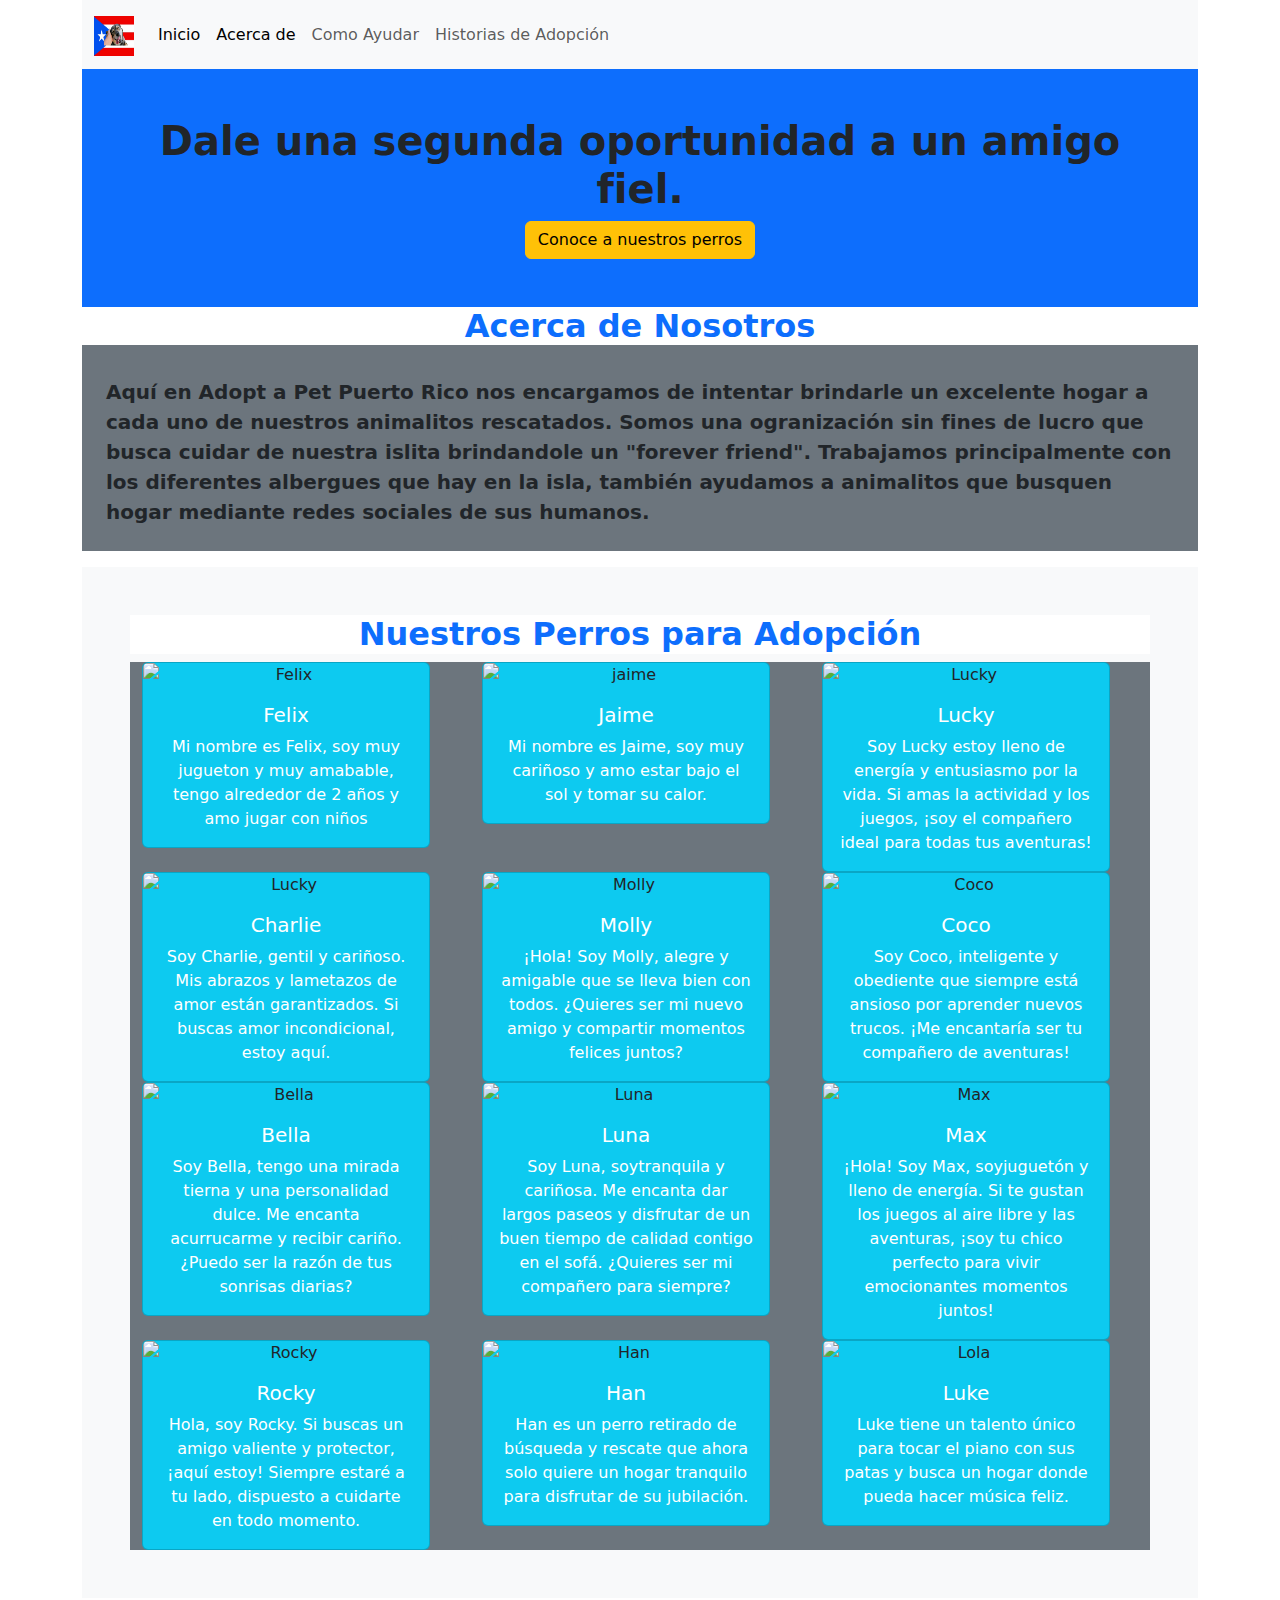
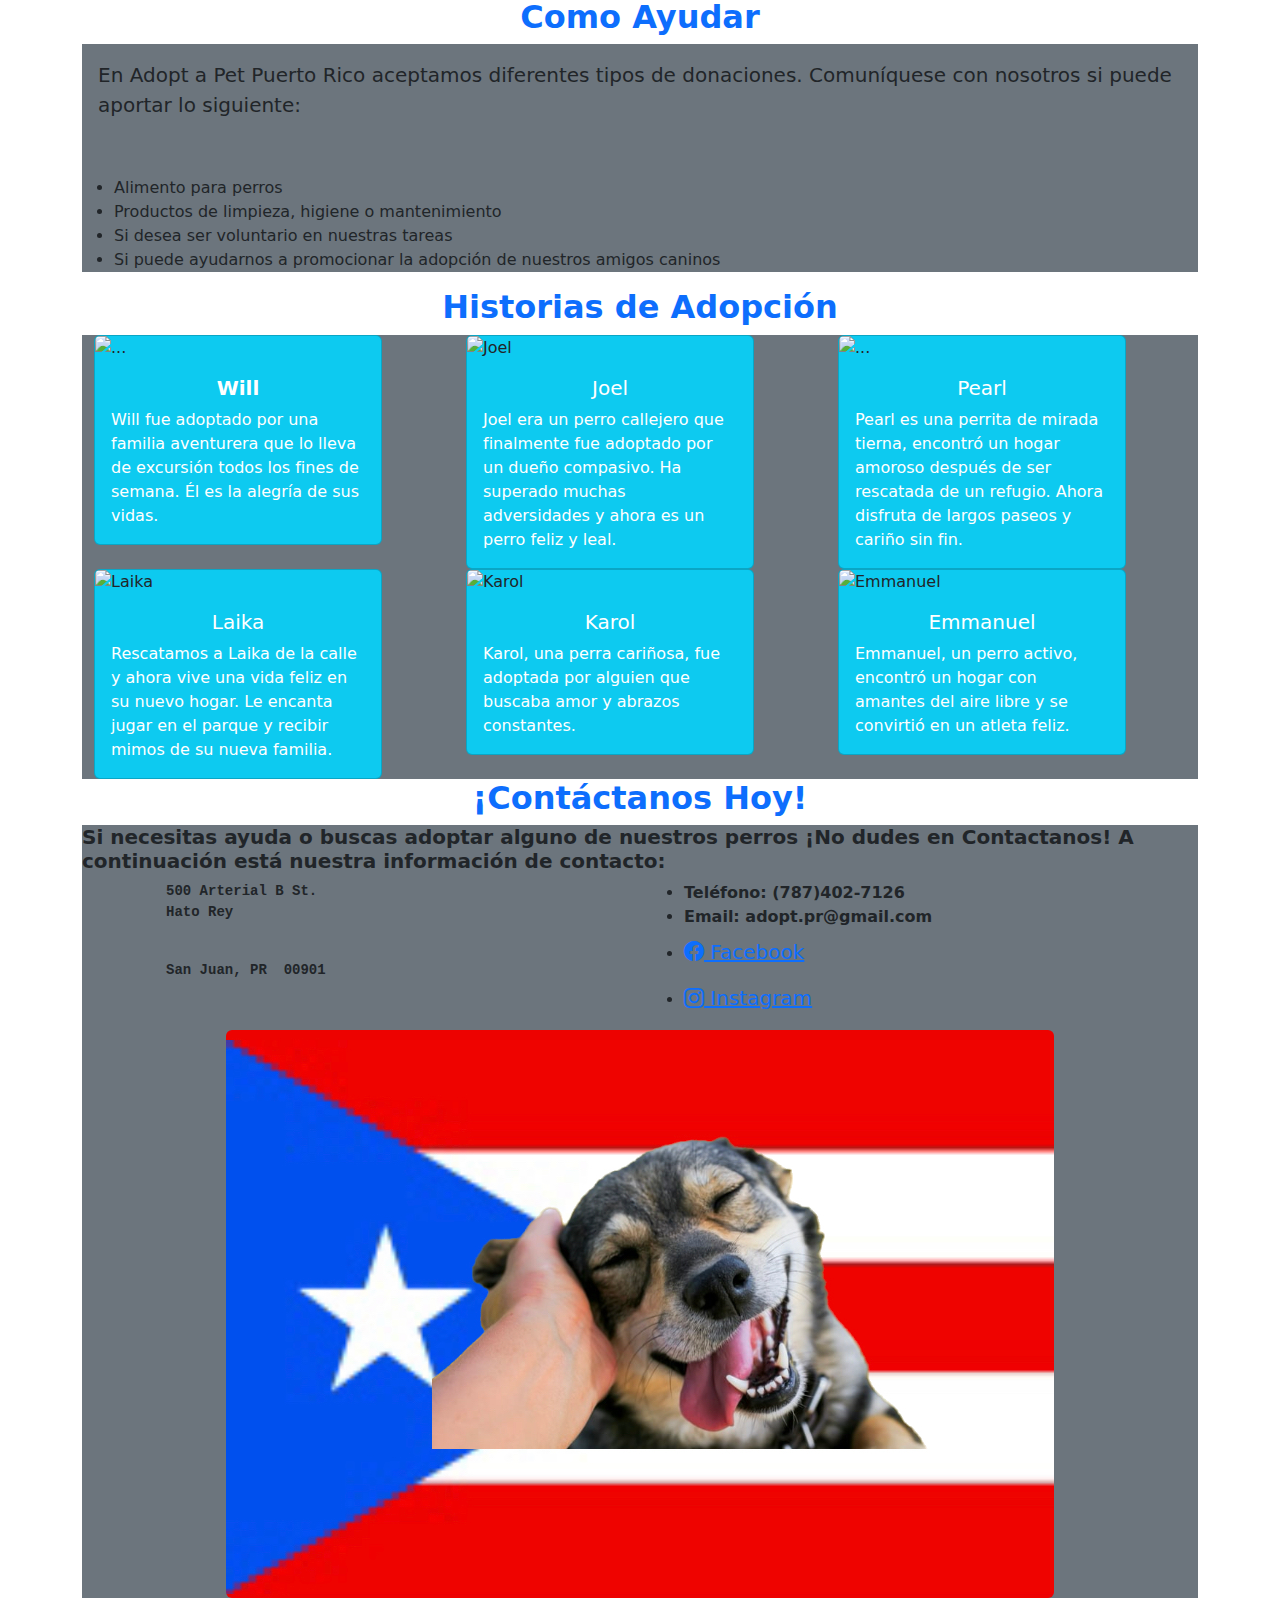
==== commit d6c51d96: "Update index.html" ====
--- a/index.html
+++ b/index.html
@@ -1,312 +1,320 @@
-<!DOCTYPE html>
-<html lang="en">
-<head>
-  <meta charset="UTF-8">
-  <meta name="viewport" content="width=device-width, initial-scale=1.0">
-  <title>adopta un amigo</title>
-
-<link rel="stylesheet" href="https://cdn.jsdelivr.net/npm/bootstrap@5.3.1/dist/css/bootstrap.min.css">
-<script src="	https://cdn.jsdelivr.net/npm/bootstrap@5.3.1/dist/js/bootstrap.bundle.min.js"></script>
-<link rel="stylesheet" href="https://cdn.jsdelivr.net/npm/bootswatch@4.5.2/dist/yeti/bootstrap.min.css">
-</head>
-<body class="flatly">
-  <div class="container-lg">
-  
-  <nav class="navbar navbar-expand-lg bg-body-tertiary bg-info">
-    <div class="container-fluid">
-      <a class="navbar-brand" href="#">
-        <img src="./images/image0.jpeg" alt="Logo" width="40" height="40" class="d-inline-block align-text-top">              </a>
-      <button class="navbar-toggler" type="button" data-bs-toggle="collapse" data-bs-target="#navbarNav" aria-controls="navbarNav" aria-expanded="false" aria-label="Toggle navigation">
-        <span class="navbar-toggler-icon"></span>
-      </button>
-      <div class="collapse navbar-collapse" id="navbarNav">
-        <ul class="navbar-nav">
-        <ul class="navbar-nav">
-          <li class="nav-item">
-            <a class="nav-link active" aria-current="page" href="#">Inicio</a>
-          </li>
-          <li class="nav-item">
-            <a class="nav-link active" aria-current="page" href="#">Acerca de</a>
-          </li>
-          <li class="nav-item">
-            <a class="nav-link" href="#ayudar">Como Ayudar</a>
-          </li>
-          <li class="nav-item">
-            <a class="nav-link" href="#historias">Historias de Adopción</a>
-          </li>
-        </ul>
-      </div>
-    </div>
-  </nav>
-
-  <section id="banner" class="p-5 bg-primary text-while text-center">
-    <h1>Dale una segunda oportunidad a un amigo fiel.</h1>
-    <button id="conoceBtn" class="btn btn-warning ">Conoce a nuestros perros</button>
-  </section>
-  <section id="acerca">
-    <h2 class="text-primary bg-white text-center fw-bolder">Acerca de</h2>
-    <div class="table-responsive">
-    <table>
-      <tr>
-          <th></th>
-      </tr>
-      <tr>
-          <td><br><b class="text-dark fs-5 p-4">Aquí en Adopt a Pet Puerto Rico nos encargamos de intentar
-          brindarle un excelente hogar a cada uno de nuestros animalitos rescatados.
-          Somos una ogranización sin fines de lucro que busca cuidar de nuestra islita
-          brindandole un "forever friend". Trabajamos principalmente con los
-          diferentes albergues que hay en la isla, también ayudamos a animalitos
-          que busquen hogar mediante redes sociales de sus humanos.</b></td>
-          
-      </tr>
-
-  </table>
-    </div>
-  </section>
-
-    <section id="perros" class="p-5 bg-body-tertiary text-primary text-center">
-      <h2 class="text-primary bg-white text-center fw-bolder">Nuestros Perros para Adopción</h2>
-      <div class="container-fluid">
-        <div class="row">
-          <div class="col-lg col-sm-12 ">
-            <div class="card bg-info" style="width: 18rem;">
-              <img src="https://www.thesprucepets.com/thmb/subs0Sx9MB6uZZfjuprgN-26DZM=/750x0/filters:no_upscale():max_bytes(150000):strip_icc():format(webp)/fluffiest-dogs-ever-4589343-hero-939e88f02bae4cfdb557bb7c15ee5384.jpg?w=400&h=300&c=crop" class="card-img-top" alt="Felix">
-              <div class="card-body">
-                <h5 class="card-title text-center text-white">Felix</h5>
-                <p class="card-text text-white">Mi nombre es Felix, soy muy jugueton y muy amabable,
-                  tengo alrededor de 2 años y amo jugar con niños</p>
-              </div>
-              </div>
-          </div>
-          <div class="col">
-            <div class="card bg-info" style="width: 18rem;">
-            <img src="https://media.npr.org/assets/img/2022/11/23/russian-toy-2-002--059b8a825dac13f92234d65777e6b29b0914e92f-s900-c85.webp?w=400&h=300&c=crop" class="card-img-top" alt="jaime">
-              <div class="card-body">
-                <h5 class="card-title text-center text-white">Jaime</h5>
-                <p class="card-text text-white">Mi nombre es Jaime, soy muy cariñoso y amo estar bajo el sol y tomar su calor.</p>
-              </div>
-            </div>
-          </div>              
-          <div class="col">
-            <div class="card bg-info" style="width: 18rem;">
-              <img src="https://www.humanesociety.org/sites/default/files/styles/768x365/public/2019/02/dog-451643.jpg?h=bf654dbc&itok=h8MJzLMO" class="card-img-top" alt="Lucky">
-              <div class="card-body">
-                <h5 class="card-title text-center text-white">Lucky</h5>
-                <p class="card-text text-white">Soy Lucky estoy lleno de energía y entusiasmo por la vida. Si amas la actividad y los juegos, ¡soy el compañero ideal para todas tus aventuras!</p>
-              </div>
-            </div>
-          </div>              
-          <div class="col ">
-            <div class="card bg-info" style="width: 18rem;">
-              <img src="https://www.princeton.edu/sites/default/files/styles/1x_full_2x_half_crop/public/images/2022/02/KOA_Nassau_2697x1517.jpg?itok=Bg2K7j7J" class="card-img-top" alt="Lucky">
-              <div class="card-body">
-                <h5 class="card-title text-center text-white">Charlie</h5>
-                <p class="card-text text-white">Soy Charlie, gentil y cariñoso. Mis abrazos y lametazos de amor están garantizados.
-                  Si buscas amor incondicional, estoy aquí.</p>
-              </div>
-            </div>
-          </div>  
-          <div class="col">
-            <div class="card bg-info" style="width: 18rem;">
-              <img src="https://thumbor.forbes.com/thumbor/fit-in/960x/https://www.forbes.com/advisor/wp-content/uploads/2023/05/getty_creative.jpeg-1.jpg" class="card-img-top" alt="Molly">
-              <div class="card-body">
-                <h5 class="card-title text-center text-white">Molly</h5>
-                <p class="card-text text-white">¡Hola! Soy Molly, alegre y amigable que se lleva bien con todos. ¿Quieres ser mi nuevo
-                  amigo y compartir momentos felices juntos?</p>
-              </div>
-            </div>
-          </div>   
-          <div class="col">
-          <div class="card bg-info" style="width: 18rem;">
-            <img src="https://www.purina.co.nz/sites/default/files/2020-12/Dog_1098119012_Hero.jpg" class="card-img-top" alt="Coco">
-            <div class="card-body">
-              <h5 class="card-title text-center text-white">Coco</h5>
-              <p class="card-text text-white">Soy Coco, inteligente y obediente que siempre está ansioso por aprender nuevos trucos. 
-                ¡Me encantaría ser tu compañero de aventuras!</p>
-            </div>
-          </div>
-        </div> 
-        <div class="col">
-          <div class="card bg-info" style="width: 18rem;">
-            <img src="https://www.humanesociety.org/sites/default/files/styles/768x326/public/2022-10/dog-583007.jpg?h=c6dbd090&itok=1KrPn9Xm" class="card-img-top" alt="Bella">
-            <div class="card-body">
-              <h5 class="card-title text-center text-white">Bella</h5>
-              <p class="card-text text-white">Soy Bella, tengo una mirada tierna y una personalidad dulce. Me encanta acurrucarme y recibir cariño. 
-                ¿Puedo ser la razón de tus sonrisas diarias?</p>
-            </div>
-          </div>
-        </div> 
-        <div class="col">
-          <div class="card bg-info" style="width: 18rem;">
-            <img src="https://images.unsplash.com/photo-1611003228941-98852ba62227?ixlib=rb-4.0.3&ixid=M3wxMjA3fDB8MHxzZWFyY2h8Mnx8YmFieSUyMGRvZ3xlbnwwfHwwfHx8MA%3D%3D&auto=format&fit=crop&w=500&q=60" class="card-img-top" alt="Luna">
-            <div class="card-body">
-              <h5 class="card-title text-center text-white">Luna</h5>
-              <p class="card-text text-white">Soy Luna, soytranquila y cariñosa. Me encanta dar largos paseos y disfrutar de un buen tiempo de calidad contigo en el sofá. 
-                ¿Quieres ser mi compañero para siempre?</p>
-            </div>
-          </div>
-        </div> 
-        <div class="col">
-          <div class="card bg-info" style="width: 18rem;">
-            <img src="https://images.ctfassets.net/sfnkq8lmu5d7/6viMGz4CLOqKRXSTs9mxBG/962dcdb42bc2f75619f4e510274fb72c/2022-05-06_10_Easy_Pieces_to_Liven_Up_Your_Dog-s_Dinner_AdobeStock_328836752.jpg?w=1000&h=750&q=70&fm=webp" class="card-img-top" alt="Max">
-            <div class="card-body">
-              <h5 class="card-title text-center text-white">Max</h5>
-              <p class="card-text text-white">¡Hola! Soy Max, soyjuguetón y lleno de energía. Si te gustan los juegos al aire libre y las aventuras, ¡soy tu chico perfecto para vivir 
-                emocionantes momentos juntos!</p>
-            </div>
-          </div>
-        </div> 
-        <div class="col">
-          <div class="card bg-info" style="width: 18rem;">
-            <img src="https://media.cnn.com/api/v1/images/stellar/prod/220818142713-dogs-tears-emotions-wellness-stock.jpg?c=16x9&q=h_720,w_1280,c_fill" class="card-img-top" alt="Rocky">
-            <div class="card-body">
-              <h5 class="card-title text-center text-white">Rocky</h5>
-              <p class="card-text text-white">Hola, soy Rocky. Si buscas un amigo valiente y protector, ¡aquí estoy! Siempre estaré a tu lado, dispuesto
-                a cuidarte en todo momento.</p>
-            </div>
-          </div>
-        </div> 
-        <div class="col ">
-          <div class="card bg-info" style="width: 18rem;">
-            <img src="https://images.unsplash.com/photo-1652336189109-484d63ff4efb?ixlib=rb-4.0.3&ixid=M3wxMjA3fDB8MHxzZWFyY2h8NHx8YWR1bHQlMjBkb2d8ZW58MHx8MHx8fDA%3D&auto=format&fit=crop&w=500&q=60" class="card-img-top" alt="Han">
-            <div class="card-body">
-              <h5 class="card-title text-center text-white">Han</h5>
-              <p class="card-text text-white"> Han es un perro retirado de búsqueda y rescate que ahora solo quiere un hogar tranquilo para disfrutar de su jubilación.</p>
-            </div>
-          </div>
-        </div> 
-        <div class="col">
-          <div class="card bg-info" style="width: 18rem;">
-            <img src="https://assets.projects.newsday.com/projects-uploads/uploads/sites/33/2022/05/936015-LAURIE-WOLFE-BUDDY-MERCURY-LAKE-RONKONKOMA-2_article.jpg" class="card-img-top" alt="Lola">
-            <div class="card-body">
-              <h5 class="card-title text-center text-white">Luke</h5>
-              <p class="card-text text-white"> Luke tiene un talento único para tocar el piano con sus patas y busca un hogar donde pueda hacer música feliz.</p>
-            </div>
-          </div>
-        </div> 
-        
-    </div>
-  </section>
-
-  <section id="ayudar">
-    <h2 class="text-primary bg-white text-center fw-bolder">Como Ayudar</h2>
-      <p class="p-3 fs-5">
-              En Adopt a Pet Puerto Rico aceptamos diferentes tipos de donaciones. Comuníquese con nosotros si puede
-              aportar lo siguiente: 
-        <br>
-          <ul>
-              <li>Alimento para perros</li>
-              <li>Productos de limpieza, higiene o mantenimiento</li>
-              <li>Si desea ser voluntario en nuestras tareas</li>
-              <li>Si puede ayudarnos a promocionar la adopción de nuestros amigos caninos</li>
-          </ul>
-      </p>
-  </section>
-
-  <section id="historias">
-    <h2 class="text-primary bg-white text-center fw-bolder">Historias de Adopción</h2>
-    <div class="container-fluid">
-      <div class="row">
-        <div class="col-lg col-sm-12">
-    <div class="card bg-info" style="width: 18rem;">
-      <img src="https://www.sixmoondesigns.com/cdn/shop/articles/IMG_1254.jpg?v=1632403186&width=1200" class="card-img-top" alt="...">
-      <div class="card-body">
-        <h5 class="card-title text-center text-white fw-bolder">Will</h5>
-        <p class="card-text text-white">Will fue adoptado por una familia aventurera que lo lleva de excursión todos los fines de semana.
-          Él es la alegría de sus vidas.</p>
-      </div>
-      </div>
-    </div>
-    <div class="col-lg col-sm-12">
-    <div class="card bg-info" style="width: 18rem;">
-      <img src="https://www.akc.org/wp-content/uploads/2018/06/beagle-with-father-and-child-on-bed-family-scene.jpg" class="card-img-top" alt="Joel">
-  <div class="card-body">
-    <h5 class="card-title text-center text-white">Joel</h5>
-    <p class="card-text text-white">Joel era un perro callejero que finalmente fue adoptado por un dueño compasivo. Ha superado muchas adversidades
-      y ahora es un perro feliz y leal.</p>
-  </div>
-  </div>
-  </div>
-  <div class="col-lg col-sm-12">
-    <div class="card bg-info" style="width: 18rem;">
-      <img src="https://ml.globenewswire.com/Resource/Download/8d74c23b-b89f-4048-a42a-6d8513cab1d2?size=3" class="card-img-top" alt="...">
-  <div class="card-body">
-    <h5 class="card-title text-center text-white">Pearl</h5>
-    <p class="card-text text-white">Pearl es una perrita de mirada tierna, encontró un hogar amoroso después de ser rescatada de un refugio. Ahora disfruta
-      de largos paseos y cariño sin fin.</p>
-  </div>
-  </div>
-  </div>
-  <div class="col-lg col-sm-12">
-    <div class="card bg-info" style="width: 18rem;">
-      <img src="https://publish.purewow.net/wp-content/uploads/sites/2/2022/04/dog-park-etiquette-do-bring-a-leash.jpg?fit=680%2C489" class="card-img-top" alt="Laika">
-  <div class="card-body">
-    <h5 class="card-title text-center text-white">Laika</h5>
-    <p class="card-text text-white">Rescatamos a Laika de la calle y ahora vive una vida feliz en su nuevo hogar. Le encanta jugar en el
-      parque y recibir mimos de su nueva familia.</p>
-  </div>
-  </div>
-  </div>
-  <div class="col-lg col-sm-12">
-    <div class="card bg-info" style="width: 18rem;">
-      <img src="https://img.freepik.com/premium-photo/mother-with-her-daughter-playing-with-dog-cute-little-poodle-puppy-is-indoors-modern-domestic-room_146671-57815.jpg?size=626&ext=jpg" 
-      class="card-img-top" alt="Karol">
-  <div class="card-body">
-    <h5 class="card-title text-center text-white">Karol</h5>
-    <p class="card-text text-white">Karol, una perra cariñosa, fue adoptada por alguien que buscaba amor y abrazos constantes.</p>
-  </div>
-  </div>
-  </div>
-  <div class="col-lg col-sm-12">
-    <div class="card bg-info" style="width: 18rem;">
-      <img src="https://img.freepik.com/free-photo/cute-stylish-family-spring-park_1157-23121.jpg?size=626&ext=jpg 
-      class="card-img-top" alt="Emmanuel">
-  <div class="card-body">
-    <h5 class="card-title text-center text-white">Emmanuel</h5>
-    <p class="card-text text-white">Emmanuel, un perro activo, encontró un hogar con amantes del aire libre y se convirtió en un atleta feliz.</p>
-  </div>
-  </div>
-  </div>
-      </div>
-    </div>
-    
-  </section>
-
-  <section id="contacto">
-    <h2 class="text-primary bg-white text-center fw-bolder"><b>¡Contáctanos Hoy!</b></h2>
-  <footer>
-    <div class="table-responsive">
-      <table class="table table table-dark table-striped">
-          <tr>
-              <th></th>
-          </tr> 
-          <tr>
-              <td class="col-sm-6">
-                  <br>
-                  Si necesitas ayuda o buscas adoptar alguno de nuestros perros ¡No dudes en 
-                  Contactanos! A continuación está nuestra información de contacto:
-                
-              </td>
-          </tr>
-          <tr>
-              <td class="col-xs-12">
-                  <ul>
-                      <li>adopt.pr@gmail.com</li>
-                      <li>(787) 402-7126</li>
-                      <li>https://www.facebook.com/adoptpr/</li>
-                      <li>https://www.instagram.com/adoptpr/</li>
-                  </ul>
-              </td>
-          </tr>
-          <tr>
-              <td class="tdtext">
-                  <img src="/images/image0.jpeg" width="400" alt="">
-              </td>
-          </tr>
-          
-        </table>
-    </div>
-  </footer>
-</div>
-</body>
-</html>+<!DOCTYPE html>
+<html lang="es">
+<head>
+  <meta charset="UTF-8">
+  <meta name="viewport" content="width=device-width, initial-scale=1.0">
+  <title>adopta un amigo</title>
+
+<link rel="stylesheet" href="https://cdn.jsdelivr.net/npm/bootstrap@5.3.1/dist/css/bootstrap.min.css">
+<script src="	https://cdn.jsdelivr.net/npm/bootstrap@5.3.1/dist/js/bootstrap.bundle.min.js"></script>
+<link rel="stylesheet" href="https://cdn.jsdelivr.net/npm/bootswatch@4.5.2/dist/yeti/bootstrap.min.css">
+<link rel="stylesheet" href="https://cdn.jsdelivr.net/npm/bootstrap-icons@1.3.0/font/bootstrap-icons.css">
+<link rel="stylesheet" href="https://cdnjs.cloudflare.com/ajax/libs/animate.css/4.1.1/animate.min.css">
+</head>
+<body class="flatly">
+  <div class="container-lg">
+  
+  <nav class="navbar navbar-expand-lg bg-body-tertiary bg-info">
+    <div class="container-fluid">
+      <a class="navbar-brand" href="#">
+        <img src="./images/image0.jpeg" alt="Logo" width="40" height="40" class="d-inline-block align-text-top">              </a>
+      <button class="navbar-toggler" type="button" data-bs-toggle="collapse" data-bs-target="#navbarNav" aria-controls="navbarNav" aria-expanded="false" aria-label="Toggle navigation">
+        <span class="navbar-toggler-icon"></span>
+      </button>
+      <div class="collapse navbar-collapse" id="navbarNav">
+        <ul class="navbar-nav">
+          <li class="nav-item">
+            <a class="nav-link active" aria-current="page" href="#">Inicio</a>
+          </li>
+          <li class="nav-item">
+            <a class="nav-link active" aria-current="page" href="#">Acerca de</a>
+          </li>
+          <li class="nav-item">
+            <a class="nav-link" href="#ayudar">Como Ayudar</a>
+          </li>
+          <li class="nav-item">
+            <a class="nav-link" href="#historias">Historias de Adopción</a>
+          </li>
+        </ul>
+      </div>
+    </div>
+  </nav>
+
+  <section id="banner" class="p-5 bg-primary text-while text-center">
+    <h1 class="animate__animated animate__wobble fw-bolder">Dale una segunda oportunidad a un amigo fiel.</h1>
+    <button id="conoceBtn" class="btn btn-warning ">Conoce a nuestros perros</button>
+  </section>
+
+  <section id="acerca">
+    <div class="bg-secondary">
+    <h2 class="text-primary bg-white text-center fw-bolder">Acerca de Nosotros</h2>
+            <p class="text-dark p-4 fs-5">
+              <b>Aquí en Adopt a Pet Puerto Rico nos encargamos de intentar
+                brindarle un excelente hogar a cada uno de nuestros animalitos rescatados.
+                Somos una ogranización sin fines de lucro que busca cuidar de nuestra islita
+                brindandole un "forever friend". Trabajamos principalmente con los
+                diferentes albergues que hay en la isla, también ayudamos a animalitos
+                que busquen hogar mediante redes sociales de sus humanos.</b>
+            </p>
+          </div>
+  </section>
+
+    <section id="perros" class="p-5 bg-body-tertiary text-primary text-center">
+      <h2 class="text-primary bg-white text-center fw-bolder">Nuestros Perros para Adopción</h2>
+      <div class="bg-secondary">
+      <div class="container-fluid">
+        <div class="row">
+          <div class="col-lg col-sm-12 ">
+            <div class="card bg-info" style="width: 18rem;">
+              <img src="https://www.thesprucepets.com/thmb/subs0Sx9MB6uZZfjuprgN-26DZM=/750x0/filters:no_upscale():max_bytes(150000):strip_icc():format(webp)/fluffiest-dogs-ever-4589343-hero-939e88f02bae4cfdb557bb7c15ee5384.jpg?w=400&h=300&c=crop" class="card-img-top" alt="Felix">
+              <div class="card-body">
+                <h5 class="card-title text-center text-white">Felix</h5>
+                <p class="card-text text-white">Mi nombre es Felix, soy muy jugueton y muy amabable,
+                  tengo alrededor de 2 años y amo jugar con niños</p>
+              </div>
+              </div>
+          </div>
+          <div class="col">
+            <div class="card bg-info" style="width: 18rem;">
+            <img src="https://media.npr.org/assets/img/2022/11/23/russian-toy-2-002--059b8a825dac13f92234d65777e6b29b0914e92f-s900-c85.webp?w=400&h=300&c=crop" class="card-img-top" alt="jaime">
+              <div class="card-body">
+                <h5 class="card-title text-center text-white">Jaime</h5>
+                <p class="card-text text-white">Mi nombre es Jaime, soy muy cariñoso y amo estar bajo el sol y tomar su calor.</p>
+              </div>
+            </div>
+          </div>              
+          <div class="col">
+            <div class="card bg-info" style="width: 18rem;">
+              <img src="https://www.humanesociety.org/sites/default/files/styles/768x365/public/2019/02/dog-451643.jpg?h=bf654dbc&itok=h8MJzLMO" class="card-img-top" alt="Lucky">
+              <div class="card-body">
+                <h5 class="card-title text-center text-white">Lucky</h5>
+                <p class="card-text text-white">Soy Lucky estoy lleno de energía y entusiasmo por la vida. Si amas la actividad y los juegos, ¡soy el compañero ideal para todas tus aventuras!</p>
+              </div>
+            </div>
+          </div>              
+          <div class="col ">
+            <div class="card bg-info" style="width: 18rem;">
+              <img src="https://www.princeton.edu/sites/default/files/styles/1x_full_2x_half_crop/public/images/2022/02/KOA_Nassau_2697x1517.jpg?itok=Bg2K7j7J" class="card-img-top" alt="Lucky">
+              <div class="card-body">
+                <h5 class="card-title text-center text-white">Charlie</h5>
+                <p class="card-text text-white">Soy Charlie, gentil y cariñoso. Mis abrazos y lametazos de amor están garantizados.
+                  Si buscas amor incondicional, estoy aquí.</p>
+              </div>
+            </div>
+          </div>  
+          <div class="col">
+            <div class="card bg-info" style="width: 18rem;">
+              <img src="https://thumbor.forbes.com/thumbor/fit-in/960x/https://www.forbes.com/advisor/wp-content/uploads/2023/05/getty_creative.jpeg-1.jpg" class="card-img-top" alt="Molly">
+              <div class="card-body">
+                <h5 class="card-title text-center text-white">Molly</h5>
+                <p class="card-text text-white">¡Hola! Soy Molly, alegre y amigable que se lleva bien con todos. ¿Quieres ser mi nuevo
+                  amigo y compartir momentos felices juntos?</p>
+              </div>
+            </div>
+          </div>   
+          <div class="col">
+          <div class="card bg-info" style="width: 18rem;">
+            <img src="https://www.purina.co.nz/sites/default/files/2020-12/Dog_1098119012_Hero.jpg" class="card-img-top" alt="Coco">
+            <div class="card-body">
+              <h5 class="card-title text-center text-white">Coco</h5>
+              <p class="card-text text-white">Soy Coco, inteligente y obediente que siempre está ansioso por aprender nuevos trucos. 
+                ¡Me encantaría ser tu compañero de aventuras!</p>
+            </div>
+          </div>
+        </div> 
+        <div class="col">
+          <div class="card bg-info" style="width: 18rem;">
+            <img src="https://www.humanesociety.org/sites/default/files/styles/768x326/public/2022-10/dog-583007.jpg?h=c6dbd090&itok=1KrPn9Xm" class="card-img-top" alt="Bella">
+            <div class="card-body">
+              <h5 class="card-title text-center text-white">Bella</h5>
+              <p class="card-text text-white">Soy Bella, tengo una mirada tierna y una personalidad dulce. Me encanta acurrucarme y recibir cariño. 
+                ¿Puedo ser la razón de tus sonrisas diarias?</p>
+            </div>
+          </div>
+        </div> 
+        <div class="col">
+          <div class="card bg-info" style="width: 18rem;">
+            <img src="https://images.unsplash.com/photo-1611003228941-98852ba62227?ixlib=rb-4.0.3&ixid=M3wxMjA3fDB8MHxzZWFyY2h8Mnx8YmFieSUyMGRvZ3xlbnwwfHwwfHx8MA%3D%3D&auto=format&fit=crop&w=500&q=60" class="card-img-top" alt="Luna">
+            <div class="card-body">
+              <h5 class="card-title text-center text-white">Luna</h5>
+              <p class="card-text text-white">Soy Luna, soytranquila y cariñosa. Me encanta dar largos paseos y disfrutar de un buen tiempo de calidad contigo en el sofá. 
+                ¿Quieres ser mi compañero para siempre?</p>
+            </div>
+          </div>
+        </div> 
+        <div class="col">
+          <div class="card bg-info" style="width: 18rem;">
+            <img src="https://images.ctfassets.net/sfnkq8lmu5d7/6viMGz4CLOqKRXSTs9mxBG/962dcdb42bc2f75619f4e510274fb72c/2022-05-06_10_Easy_Pieces_to_Liven_Up_Your_Dog-s_Dinner_AdobeStock_328836752.jpg?w=1000&h=750&q=70&fm=webp" class="card-img-top" alt="Max">
+            <div class="card-body">
+              <h5 class="card-title text-center text-white">Max</h5>
+              <p class="card-text text-white">¡Hola! Soy Max, soyjuguetón y lleno de energía. Si te gustan los juegos al aire libre y las aventuras, ¡soy tu chico perfecto para vivir 
+                emocionantes momentos juntos!</p>
+            </div>
+          </div>
+        </div> 
+        <div class="col">
+          <div class="card bg-info" style="width: 18rem;">
+            <img src="https://media.cnn.com/api/v1/images/stellar/prod/220818142713-dogs-tears-emotions-wellness-stock.jpg?c=16x9&q=h_720,w_1280,c_fill" class="card-img-top" alt="Rocky">
+            <div class="card-body">
+              <h5 class="card-title text-center text-white">Rocky</h5>
+              <p class="card-text text-white">Hola, soy Rocky. Si buscas un amigo valiente y protector, ¡aquí estoy! Siempre estaré a tu lado, dispuesto
+                a cuidarte en todo momento.</p>
+            </div>
+          </div>
+        </div> 
+        <div class="col ">
+          <div class="card bg-info" style="width: 18rem;">
+            <img src="https://images.unsplash.com/photo-1652336189109-484d63ff4efb?ixlib=rb-4.0.3&ixid=M3wxMjA3fDB8MHxzZWFyY2h8NHx8YWR1bHQlMjBkb2d8ZW58MHx8MHx8fDA%3D&auto=format&fit=crop&w=500&q=60" class="card-img-top" alt="Han">
+            <div class="card-body">
+              <h5 class="card-title text-center text-white">Han</h5>
+              <p class="card-text text-white"> Han es un perro retirado de búsqueda y rescate que ahora solo quiere un hogar tranquilo para disfrutar de su jubilación.</p>
+            </div>
+          </div>
+        </div> 
+        <div class="col">
+          <div class="card bg-info" style="width: 18rem;">
+            <img src="https://assets.projects.newsday.com/projects-uploads/uploads/sites/33/2022/05/936015-LAURIE-WOLFE-BUDDY-MERCURY-LAKE-RONKONKOMA-2_article.jpg" class="card-img-top" alt="Lola">
+            <div class="card-body">
+              <h5 class="card-title text-center text-white">Luke</h5>
+              <p class="card-text text-white"> Luke tiene un talento único para tocar el piano con sus patas y busca un hogar donde pueda hacer música feliz.</p>
+            </div>
+          </div>
+        </div> 
+        
+    </div>
+      </div>
+      </div>
+  </section>
+
+  <section id="ayudar">
+    <h2 class="text-primary bg-white text-center fw-bolder">Como Ayudar</h2>
+    <div class="bg-secondary">
+      <p class="p-3 fs-5">
+              En Adopt a Pet Puerto Rico aceptamos diferentes tipos de donaciones. Comuníquese con nosotros si puede
+              aportar lo siguiente: 
+      </p>        
+        <br>
+          <ul>
+              <li>Alimento para perros</li>
+              <li>Productos de limpieza, higiene o mantenimiento</li>
+              <li>Si desea ser voluntario en nuestras tareas</li>
+              <li>Si puede ayudarnos a promocionar la adopción de nuestros amigos caninos</li>
+          </ul>
+    </div>
+  </section>
+
+  <section id="historias">
+    <h2 class="text-primary bg-white text-center fw-bolder">Historias de Adopción</h2>
+    <div class="bg-secondary">
+    <div class="container-fluid">
+      <div class="row">
+        <div class="col-lg col-sm-12">
+    <div class="card bg-info" style="width: 18rem;">
+      <img src="https://www.sixmoondesigns.com/cdn/shop/articles/IMG_1254.jpg?v=1632403186&width=1200" class="card-img-top" alt="...">
+      <div class="card-body">
+        <h5 class="card-title text-center text-white fw-bolder">Will</h5>
+        <p class="card-text text-white">Will fue adoptado por una familia aventurera que lo lleva de excursión todos los fines de semana.
+          Él es la alegría de sus vidas.</p>
+      </div>
+      </div>
+    </div>
+    <div class="col-lg col-sm-12">
+    <div class="card bg-info" style="width: 18rem;">
+      <img src="https://www.akc.org/wp-content/uploads/2018/06/beagle-with-father-and-child-on-bed-family-scene.jpg" class="card-img-top" alt="Joel">
+  <div class="card-body">
+    <h5 class="card-title text-center text-white">Joel</h5>
+    <p class="card-text text-white">Joel era un perro callejero que finalmente fue adoptado por un dueño compasivo. Ha superado muchas adversidades
+      y ahora es un perro feliz y leal.</p>
+  </div>
+  </div>
+  </div>
+  <div class="col-lg col-sm-12">
+    <div class="card bg-info" style="width: 18rem;">
+      <img src="https://ml.globenewswire.com/Resource/Download/8d74c23b-b89f-4048-a42a-6d8513cab1d2?size=3" class="card-img-top" alt="...">
+  <div class="card-body">
+    <h5 class="card-title text-center text-white">Pearl</h5>
+    <p class="card-text text-white">Pearl es una perrita de mirada tierna, encontró un hogar amoroso después de ser rescatada de un refugio. Ahora disfruta
+      de largos paseos y cariño sin fin.</p>
+  </div>
+  </div>
+  </div>
+  <div class="col-lg col-sm-12">
+    <div class="card bg-info" style="width: 18rem;">
+      <img src="https://publish.purewow.net/wp-content/uploads/sites/2/2022/04/dog-park-etiquette-do-bring-a-leash.jpg?fit=680%2C489" class="card-img-top" alt="Laika">
+  <div class="card-body">
+    <h5 class="card-title text-center text-white">Laika</h5>
+    <p class="card-text text-white">Rescatamos a Laika de la calle y ahora vive una vida feliz en su nuevo hogar. Le encanta jugar en el
+      parque y recibir mimos de su nueva familia.</p>
+  </div>
+  </div>
+  </div>
+  <div class="col-lg col-sm-12">
+    <div class="card bg-info" style="width: 18rem;">
+      <img src="https://img.freepik.com/premium-photo/mother-with-her-daughter-playing-with-dog-cute-little-poodle-puppy-is-indoors-modern-domestic-room_146671-57815.jpg?size=626&ext=jpg" 
+      class="card-img-top" alt="Karol">
+  <div class="card-body">
+    <h5 class="card-title text-center text-white">Karol</h5>
+    <p class="card-text text-white">Karol, una perra cariñosa, fue adoptada por alguien que buscaba amor y abrazos constantes.</p>
+  </div>
+  </div>
+  </div>
+  <div class="col-lg col-sm-12">
+    <div class="card bg-info" style="width: 18rem;">
+      <img src="https://img.freepik.com/free-photo/cute-stylish-family-spring-park_1157-23121.jpg?size=626&ext=jpg"
+      class="card-img-top" alt="Emmanuel">
+  <div class="card-body">
+    <h5 class="card-title text-center text-white">Emmanuel</h5>
+    <p class="card-text text-white">Emmanuel, un perro activo, encontró un hogar con amantes del aire libre y se convirtió en un atleta feliz.</p>
+  </div>
+  </div>
+  </div>
+      </div>
+    </div>
+    </div>
+    
+  </section>
+
+  <section id="contacto">
+    <h2 class="text-primary bg-white text-center fw-bolder"><b>¡Contáctanos Hoy!</b></h2>
+    <div class="bg-secondary">
+  <footer>
+      <h5 class="fw-bolder">Si necesitas ayuda o buscas adoptar alguno de nuestros perros ¡No dudes en Contactanos! A continuación está nuestra información de contacto:</h5>
+    <div class="row">
+      <div class="col">
+        <pre class="fw-bolder">
+          500 Arterial B St.
+          Hato Rey
+        </pre>
+        <pre class="fw-bolder">
+          San Juan, PR  00901
+        </pre>
+      </div>
+      <div class="col">
+        <ul>
+          <li class="fw-bolder">
+            Teléfono: (787)402-7126
+          </li>
+          <li class="fw-bolder">
+            Email: adopt.pr@gmail.com
+          </li>
+          <li>
+            <h2>
+            <a href="http://facebook.com" target="_blank" class="fs-5 tn btn-primary"><i class="bi bi-facebook"></i>  Facebook</a>
+            </h2>
+          </li>
+          <li>
+            <h2>
+              <a href="http://instagram.com" target="_blank" class="fs-5 tn btn-primary"><i class="bi bi-instagram"></i>  Instagram</a>
+              </h2>
+          </li>
+        </ul>
+      </div>
+    </div>
+    <img  class= "rounded mx-auto d-block img-fluid" src="./images/image0.jpeg" alt="Logo">
+
+  </footer>
+</div>
+  </section>
+</div>
+</body>
+</html>
